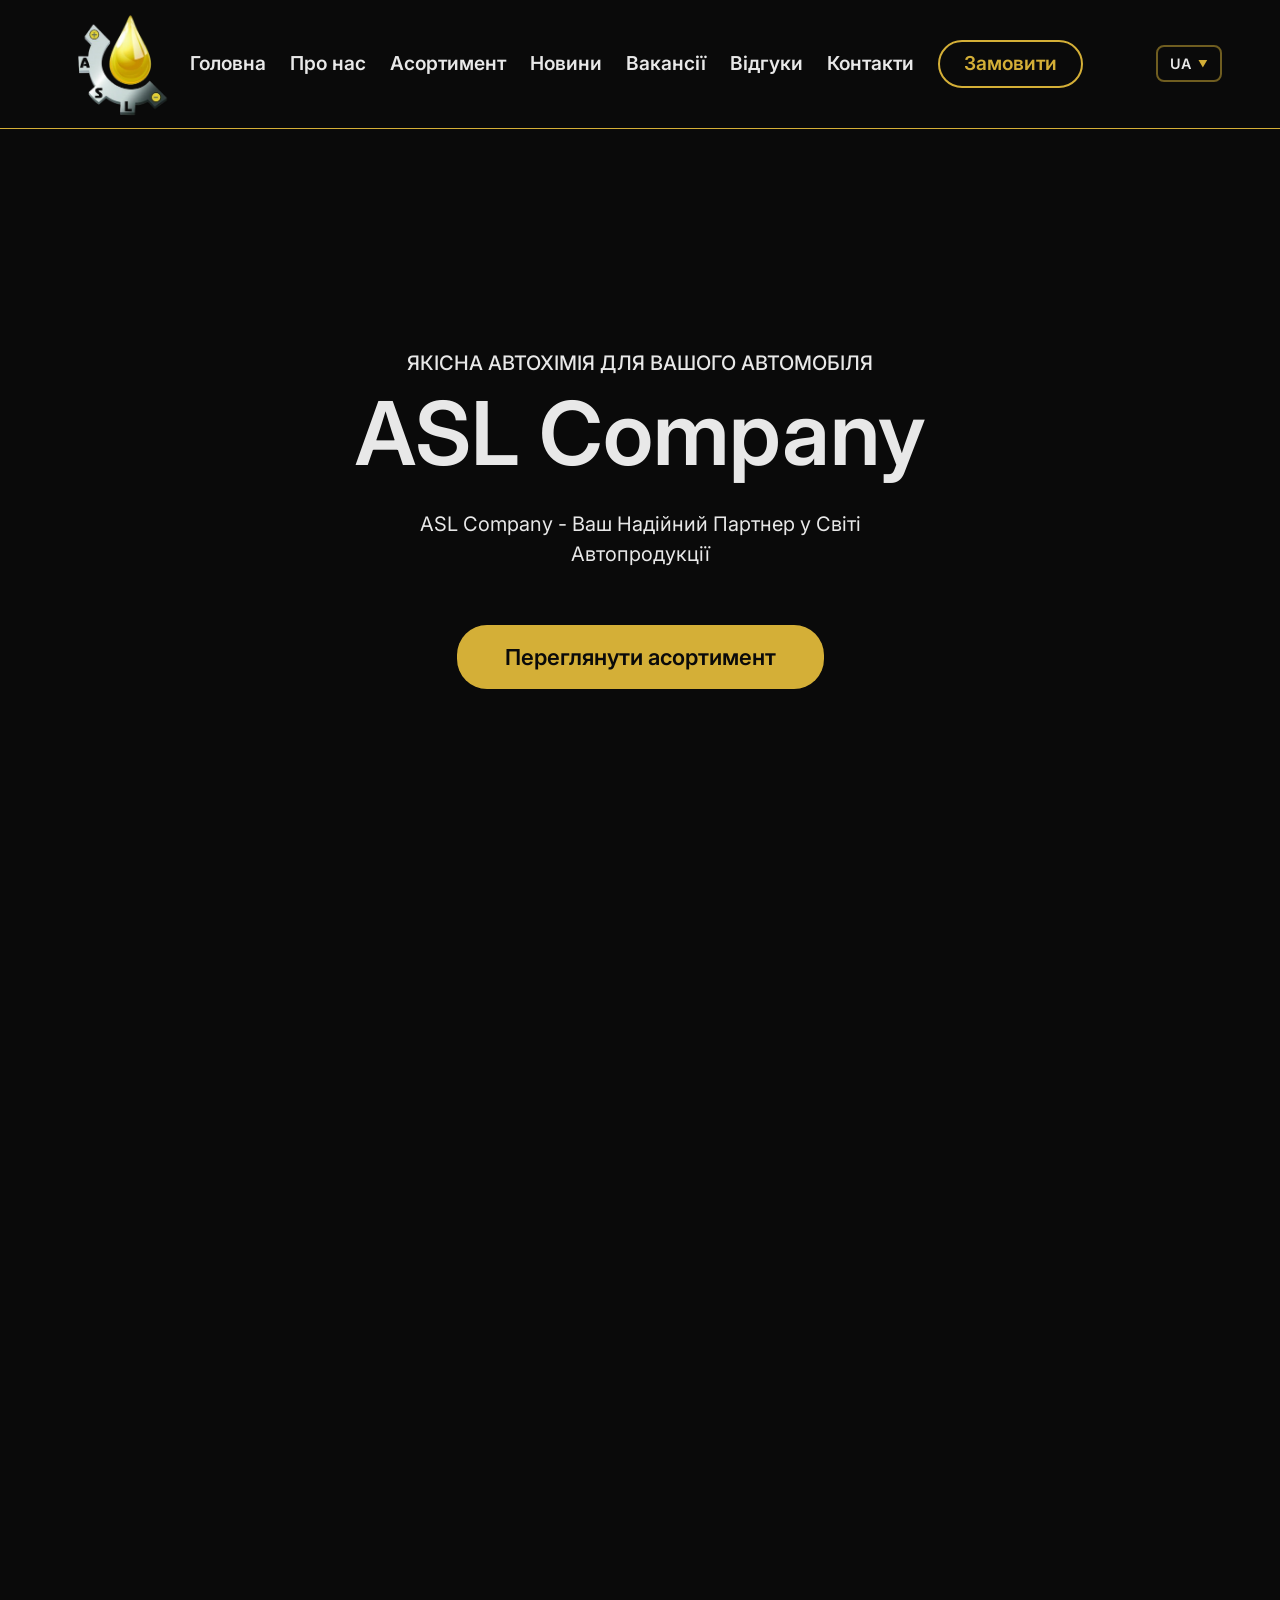
==== index.html @ f34f73dd "update" ====
<!DOCTYPE html>
<html lang="uk">

<head>
  <meta charset="UTF-8" />
  <meta name="viewport" content="width=device-width, initial-scale=1.0" />
  <link rel="icon" type="image/png" href="Materials/erasebg-transformed.png" />
  <title>ASL Company - Головна</title>
  <link rel="stylesheet" href="css/style.css?v=4" />
  <link rel="stylesheet" href="css/responsive-new.css?v=3" />
  <script src="js/translations.js"></script>
</head>

<body>
  <div class="wrapper">
    <header class="header">
      <div class="header__container">
        <a href="index.html" class="header__logo logo"><img src="Materials/erasebg-transformed.png" alt="ASL Company logo" /></a>
        <div class="header__navigation">
          <div class="header__menu menu">
            <nav class="menu__body">
              <ul class="menu__list">
                <li class="menu__item"><a href="index.html" class="menu__link" data-i18n="nav.home">Головна</a></li>
                <li class="menu__item"><a href="about.html" class="menu__link" data-i18n="nav.about">Про нас</a></li>
                <li class="menu__item"><a href="assortiment.html" class="menu__link" data-i18n="nav.assortment">Асортимент</a></li>
                <li class="menu__item"><a href="news.html" class="menu__link" data-i18n="nav.news">Новини</a></li>
                <li class="menu__item"><a href="vacancies.html" class="menu__link" data-i18n="nav.vacancies">Вакансії</a></li>
                <li class="menu__item"><a href="reviews.html" class="menu__link" data-i18n="nav.reviews">Відгуки</a></li>
                <li class="menu__item"><a href="contact.html" class="menu__link" data-i18n="nav.contacts">Контакти</a></li>
              </ul>
              
              <a href="contact.html" class="actions-header__button" data-i18n="header.order">Замовити</a>
            </nav>
          </div>
          <div class="header__actions actions-header">
            <!-- Language Switcher -->
            <div class="lang-switcher">
              <button type="button" class="lang-switcher__btn" aria-label="Вибрати мову">
                <span class="lang-switcher__code">UA</span>
                <span class="lang-switcher__arrow">▼</span>
              </button>
              <ul class="lang-switcher__dropdown">
                <li class="lang-switcher__item lang-switcher__item--active" data-lang="ua">
                  <span class="lang-switcher__flag">ᴜᴀ</span>
                  <span class="lang-switcher__label">Українська</span>
                </li>
                <li class="lang-switcher__item" data-lang="ru">
                  <span class="lang-switcher__flag">ʀᴜ</span>
                  <span class="lang-switcher__label">Русский</span>
                </li>
                <li class="lang-switcher__item" data-lang="en">
                  <span class="lang-switcher__flag">ᴇɴ</span>
                  <span class="lang-switcher__label">English</span>
                </li>
              </ul>
            </div>
            <button type="button" class="menu__icon icon-menu"><span></span></button>
          </div>
        </div>
      </div>
    </header>
    <main class="page">
      <section class="page__main main">
        <video class="main__video" autoplay loop muted playsinline>
          <source src="Materials/8248-207598565.mp4" type="video/mp4">
        </video>
        <div class="main__overlay"></div>
        <div class="main__container">
          <h3 class="main__caption hero-reveal hero-reveal--1" data-i18n="home.hero.caption">Якісна автохімія для Вашого автомобіля</h3>
          <h1 class="main__title hero-reveal hero-reveal--2" data-i18n="home.hero.title">ASL Company</h1>
          <div class="main__text hero-reveal hero-reveal--3" data-i18n="home.hero.text">
            ASL Company - Ваш Надійний Партнер у Світі Автопродукції
          </div>
          <a href="assortiment.html" class="main__button hero-reveal hero-reveal--4" data-i18n="home.hero.button">Переглянути асортимент</a>
        </div>
      </section>
      <section class="page__about about">
        <div class="about__container">
          <div class="about__image"><img src="Materials/photo_aboute.jpg" alt="img" /></div>
          <div class="about__content">
            <h2 class="about__title title" data-i18n="home.about.title">Про нас</h2>
            <div class="about__text">
              <p data-i18n="home.about.text1">
                ASL Company – це ваш перевірений та надійний постачальник високоякісної автомобільної хімії, моторних та індустріальних олив, стартерних акумуляторів, аксесуарів на ринку України. З багаторічним досвідом у галузі, ми стали синонімом якості та надійності, пропонуючи продукцію, яка відповідає найвищим світовим стандартам.
              </p>
              <p data-i18n="home.about.text2">
                Наші переваги: надійність, якість та індивідуальний підхід до кожного клієнта. Ми працюємо як з роздрібними покупцями, магазинами, оптовими базами так і з підприємствами, автопарками та з агросектором.
              </p>
            </div>
            <a href="about.html" class="about__button button" data-i18n="home.about.button">Детальніше</a>
          </div>
        </div>
      </section>
      <section class="page__services services">
        <div class="services__container">
          <h2 class="services__title title" data-i18n="home.services.title">Наші категорії</h2>
          <div class="services__row">
            <div class="services__column">
              <div class="services__item item-services">
                <a class="item-services__top" href="assortiment.html#batteries">
                  <div class="item-services__image">
                    <img src="Materials/15.png" alt="Акумулятори" />
                  </div>
                  <h3 class="item-services__title" data-i18n="home.services.batteries">АКБ</h3>
                </a>
                <div class="item-services__text" data-i18n="home.services.batteries.text">
                  Якісні автомобільні акумулятори різних ємностей від провідних виробників.
                </div>
                <a href="assortiment.html#batteries" class="item-services__button button" data-i18n="home.services.view">Переглянути</a>
              </div>
            </div>
            <div class="services__column">
              <div class="services__item item-services">
                <a class="item-services__top" href="assortiment.html#oils">
                  <div class="item-services__image">
                    <img src="Materials/16.png" alt="Оливи" />
                  </div>
                  <h3 class="item-services__title" data-i18n="home.services.oils">Оливи</h3>
                </a>
                <div class="item-services__text" data-i18n="home.services.oils.text">
                  Моторні, трансмісійні та гідравлічні оливи від провідних виробників.
                </div>
                <a href="assortiment.html#oils" class="item-services__button button" data-i18n="home.services.view">Переглянути</a>
              </div>
            </div>
            <div class="services__column">
              <div class="services__item item-services">
                <a class="item-services__top" href="assortiment.html#greases">
                  <div class="item-services__image">
                    <img src="Materials/22.png" alt="Мастила" />
                  </div>
                  <h3 class="item-services__title" data-i18n="home.services.greases">Мастила</h3>
                </a>
                <div class="item-services__text" data-i18n="home.services.greases.text">
                  Пластичні мастила для підшипників, вузлів тертя та спецзастосувань.
                </div>
                <a href="assortiment.html#greases" class="item-services__button button" data-i18n="home.services.view">Переглянути</a>
              </div>
            </div>
            <div class="services__column">
              <div class="services__item item-services">
                <a class="item-services__top" href="assortiment.html#coolants">
                  <div class="item-services__image">
                    <img src="Materials/17.png" alt="Охолоджуючі рідини" />
                  </div>
                  <h3 class="item-services__title" data-i18n="home.services.coolants">Охолоджувальна рідина</h3>
                </a>
                <div class="item-services__text" data-i18n="home.services.coolants.text">
                  Антифриз та охолоджуючі рідини для ефективної роботи системи охолодження.
                </div>
                <a href="assortiment.html#coolants" class="item-services__button button" data-i18n="home.services.view">Переглянути</a>
              </div>
            </div>
            <div class="services__column">
              <div class="services__item item-services">
                <a class="item-services__top" href="assortiment.html#brakes">
                  <div class="item-services__image">
                    <img src="Materials/21.png" alt="Гальмівні рідини" />
                  </div>
                  <h3 class="item-services__title" data-i18n="home.services.brakes">Гальмівна рідина</h3>
                </a>
                <div class="item-services__text" data-i18n="home.services.brakes.text">
                  Гальмівні рідини різних класів DOT для безпечної роботи гальмової системи.
                </div>
                <a href="assortiment.html#brakes" class="item-services__button button" data-i18n="home.services.view">Переглянути</a>
              </div>
            </div>
            <div class="services__column">
              <div class="services__item item-services">
                <a class="item-services__top" href="assortiment.html#filters">
                  <div class="item-services__image">
                    <img src="Materials/19.png" alt="Фільтри" />
                  </div>
                  <h3 class="item-services__title" data-i18n="home.services.filters">Фільтра</h3>
                </a>
                <div class="item-services__text" data-i18n="home.services.filters.text">
                  Повітряні, масляні та паливні фільтри для якісної очистки.
                </div>
                <a href="assortiment.html#filters" class="item-services__button button" data-i18n="home.services.view">Переглянути</a>
              </div>
            </div>
            <div class="services__column">
              <div class="services__item item-services">
                <a class="item-services__top" href="assortiment.html#chem">
                  <div class="item-services__image">
                    <img src="Materials/14.png" alt="Автохімія" />
                  </div>
                  <h3 class="item-services__title" data-i18n="home.services.chem">Авто хімія</h3>
                </a>
                <div class="item-services__text" data-i18n="home.services.chem.text">
                  Рідини та засоби для догляду за автомобілем: шампуні, поліролі, антифриз.
                </div>
                <a href="assortiment.html#chem" class="item-services__button button" data-i18n="home.services.view">Переглянути</a>
              </div>
            </div>
            <div class="services__column">
              <div class="services__item item-services">
                <a class="item-services__top" href="assortiment.html#washer">
                  <div class="item-services__image">
                    <img src="Materials/23.png" alt="Омивач скла" />
                  </div>
                  <h3 class="item-services__title" data-i18n="home.services.washer">Омивачі скла</h3>
                </a>
                <div class="item-services__text" data-i18n="home.services.washer.text">
                  Концентрати та готові рідини для омивача скла в будь-яку погоду.
                </div>
                <a href="assortiment.html#washer" class="item-services__button button" data-i18n="home.services.view">Переглянути</a>
              </div>
            </div>
          </div>
        </div>
      </section>
      <section class="page__news news">
        <div class="news__container">
          <h2 class="news__title title">Останні новини</h2>
          <div class="news__row">
            <div class="news__column">
              <div class="news__item item-news">
                <div class="item-news__image">
                  <img src="Materials/oil.jpg" alt="Розширення асортименту" />
                </div>
                <h3 class="item-news__title">Розширення асортименту моторних олив</h3>
                <div class="item-news__text">
                  Раді повідомити про значне розширення нашого асортименту моторних олив! Тепер у нас представлені нові лінійки від провідних світових виробників.
                </div>
                <div class="item-news__date">15 грудня 2025</div>
              </div>
            </div>
            <div class="news__column">
              <div class="news__item item-news">
                <div class="item-news__image">
                  <img src="Materials/AKM.jpg" alt="Акумулятори" />
                </div>
                <h3 class="item-news__title">Нові акумулятори Quantum та Force Racing</h3>
                <div class="item-news__text">
                  Поповнили склад якісними акумуляторами від перевірених виробників. Гарантія до 3 років на всю продукцію.
                </div>
                <div class="item-news__date">10 грудня 2025</div>
              </div>
            </div>
            <div class="news__column">
              <div class="news__item item-news">
                <div class="item-news__image">
                  <img src="Materials/Avtohim.jpg" alt="Автохімія" />
                </div>
                <h3 class="item-news__title">Знижки на автохімію до кінця року</h3>
                <div class="item-news__text">
                  Спеціальна пропозиція для наших клієнтів — знижки до 15% на всю автохімію від K2, Atas та PiTon.
                </div>
                <div class="item-news__date">5 грудня 2025</div>
              </div>
            </div>
          </div>
          <div class="news__button-container">
            <a href="news.html" class="news__button button">Всі новини</a>
          </div>
        </div>
      </section>
      <section class="page__testimonial testimonial">
        <div class="testimonial__container">
          <h3 class="testiomonial__caption">Відгуки</h3>
          <div class="testimonial__quote reveal-up">
            Відмінна якість продукції та швидка доставка. ASL company - це надійний партнер для нашого бізнесу!
          </div>
          <div class="testimonial__item item-testimonial">
            <div class="item-testimonial__image">
              <img src="img/home/user.png" alt="user" />
            </div>
            <h4 class="item-testimonial__title">Іван Петренко</h4>
            <div class="item-testimonial__caption">Директор автомагазину</div>
          </div>
          <div class="testimonial__button-container">
            <a href="reviews.html" class="testimonial__button button">Всі відгуки</a>
          </div>
        </div>
      </section>
      <section class="page__outro outro outro_home">
        <div class="outro__background">
          <img src="Materials/2021CARS_AUDIEtron.webp" alt="Автомобіль" />
        </div>
        <div class="outro__container">
          <h2 class="outro__title title">Зв'яжіться з нами</h2>
          <div class="outro__text">
            Маєте питання або потрібна консультація? Наша команда завжди готова допомогти вам з вибором продукції та відповісти на всі запитання.
          </div>
          <a href="contact.html" class="outro__button button">Контакти</a>
        </div>
      </section>
    </main>
    <footer class="footer">
      <div class="footer__container">
        <a href="#" class="footer__policy">Політика конфіденційності – Умови використання</a>
        <a href="index.html" class="footer__logo logo"><img src="Materials/erasebg-transformed.png" alt="ASL Company logo" /></a>
        <div class="footer__copyright">Copyright © 2025 ASL company – Всі права захищені</div>
      </div>
    </footer>
  </div>
  <script src="js/translations.js"></script>
  <script src="js/i18n-init.js"></script>
  <script src="js/script.js"></script>
</body>

</html>
---- css/style.css ----
@import url("reset.css");

@import url("https://fonts.googleapis.com/css?family=Inter:regular,500,600,700&display=swap");

/* ************CUSTOM SCROLLBAR************ */

/* Webkit browsers (Chrome, Safari, Edge) */
::-webkit-scrollbar {
  width: 10px;
}

::-webkit-scrollbar-track {
  background: #0a0a0a;
  border-left: 1px solid rgba(212, 175, 55, 0.2);
}

::-webkit-scrollbar-thumb {
  background: linear-gradient(180deg, #D4AF37 0%, #b8962e 100%);
  border-radius: 5px;
  border: 2px solid #0a0a0a;
}

::-webkit-scrollbar-thumb:hover {
  background: linear-gradient(180deg, #FFD700 0%, #D4AF37 100%);
}

/* Firefox */
html {
  scrollbar-width: thin;
  scrollbar-color: #D4AF37 #0a0a0a;
}

/* ************COMMON************ */

.logo {
  font-weight: 700;
  font-size: 2.25rem;
}

/* Display image-based logo nicely */
.logo img {
  height: 120px;
  width: auto;
  display: block;
  transition: transform 0.3s ease;
}

/* 3D spin around X-like axis (visual left-right top spin) */
.logo { perspective: 800px; }
.logo:hover img {
  transform-style: preserve-3d;
  backface-visibility: hidden;
  transform-origin: center center;
  animation: logo-spin-y 0.375s linear 2 forwards;
}

@keyframes logo-spin-y {
  from { transform: rotateY(0deg); }
  to { transform: rotateY(360deg); }
}

@media (prefers-reduced-motion: reduce) {
  .logo:hover img { animation: none; }
}

body {
  font-family: "Inter", sans-serif;
  font-size: 1.1rem;
  color: #e8e8e8;
  background-color: #0a0a0a;
}

html {
  background-color: #0a0a0a;
}

/* remove horizontal scrollbar on mobile carousels */
html, body { overflow-x: hidden; }

[class*="__container"] {
  max-width: 72.624rem;
  margin: 0 auto;
  padding: 0 0.938rem;
}

.button {
  font-weight: 600;
  display: inline-block;
  padding: 0.75rem 1.5rem;
  border-radius: 30px;
  transition: all 0.3s;
  color: #0a0a0a;
  background-color: #D4AF37;
}

.button:hover {
  background-color: #FFD700;
}

.title {
  font-size: 3.5rem;
  font-weight: 600;
}

.wrapper {
  min-height: 100%;
  display: -webkit-box;
  display: -ms-flexbox;
  display: flex;
  -webkit-box-orient: vertical;
  -webkit-box-direction: normal;
  -ms-flex-direction: column;
  flex-direction: column;
  overflow: hidden;
}

/* ************HEADER************ */

.header {
  position: static;
  top: 0;
  left: 0;
  width: 100%;
  background: #0a0a0a;
  border-bottom: 1px solid #D4AF37;
  z-index: 1000;
}

.header__container {
  display: flex;
  align-items: center;
  justify-content: space-between;
  min-height: 8rem;
  flex-wrap: wrap;
  max-width: 74.624rem;
}

/* center all navigation elements */
.header__navigation {
  display: flex;
  align-items: center;
  gap: 1.5rem;
  flex-wrap: wrap;
  justify-content: center;
  flex: 1;
}

.header__logo {
  position: relative;
  z-index: 2;
}

.menu__body {
  display: flex;
  align-items: center;
  gap: 1.5rem;
}

.menu__link {
  font-weight: 600;
  position: relative;
  font-size: 1.2rem;
  color: #e8e8e8;
  text-decoration: none;
  padding: 0.5rem 0;
  transition: color 0.3s ease;
}

.menu__link::before {
  content: '';
  position: absolute;
  bottom: 0;
  left: 50%;
  width: 0;
  height: 2px;
  background: #D4AF37;
  transition: all 0.3s ease;
  transform: translateX(-50%);
}

.menu__link:hover::before {
  width: 100%;
}

.menu__link:hover {
  color: #D4AF37;
}

.actions-header {
  display: flex;
  align-items: center;
  gap: 0.624rem;
}

/* push hamburger to the right edge */
.actions-header {
  margin-left: auto;
}

.icon-menu {
  display: none;
}

/* Mobile navigation - FULLY DISABLED (using responsive.css) */
@media (max-width: 950px) {
  /* Гамбургер показывается, но стили в responsive.css */
  .icon-menu {
    display: block;
  }
  
  /* ВСЕ ОСТАЛЬНЫЕ СТИЛИ ОТКЛЮЧЕНЫ - используем responsive.css */
}

.actions-header__button {
  font-weight: 600;
  display: inline-block;
  padding: 0.75rem 1.5rem;
  border: 2px solid #D4AF37;
  border-radius: 30px;
  transition: all 0.3s;
  position: relative;
  z-index: 2;
  color: #D4AF37;
  font-size: 1.2rem;
}

.actions-header__button:hover {
  background-color: #D4AF37;
  color: #0a0a0a;
}

/* ************LANGUAGE SWITCHER************ */

.lang-switcher {
  position: relative;
  z-index: 100;
}

.lang-switcher__btn {
  display: flex;
  align-items: center;
  justify-content: center;
  gap: 6px;
  background: transparent;
  border: 2px solid rgba(212, 175, 55, 0.5);
  border-radius: 8px;
  padding: 8px 12px;
  cursor: pointer;
  transition: all 0.3s ease;
  color: #e8e8e8;
}

.lang-switcher__btn:hover {
  border-color: #D4AF37;
  background: rgba(212, 175, 55, 0.1);
}

.lang-switcher__flag {
  font-size: 1.25rem;
  line-height: 1;
}

.lang-switcher__code {
  font-weight: 600;
  font-size: 0.9rem;
  letter-spacing: 0.05em;
  text-align: center;
}

.lang-switcher__arrow {
  font-size: 0.6rem;
  transition: transform 0.3s ease;
  color: #D4AF37;
}

.lang-switcher.open .lang-switcher__arrow {
  transform: rotate(180deg);
}

.lang-switcher__dropdown {
  position: absolute;
  top: calc(100% + 8px);
  right: 0;
  background: #1a1a1a;
  border: 2px solid #D4AF37;
  border-radius: 12px;
  padding: 8px 0;
  min-width: 160px;
  opacity: 0;
  visibility: hidden;
  transform: translateY(-10px);
  transition: all 0.3s ease;
  box-shadow: 0 10px 30px rgba(0, 0, 0, 0.4);
  list-style: none;
  z-index: 1001;
}

.lang-switcher.open .lang-switcher__dropdown {
  opacity: 1;
  visibility: visible;
  transform: translateY(0);
}

.lang-switcher__item {
  display: flex;
  align-items: center;
  gap: 10px;
  padding: 10px 16px;
  cursor: pointer;
  transition: background 0.2s ease;
}

.lang-switcher__item:hover {
  background: rgba(212, 175, 55, 0.15);
}

.lang-switcher__item--active {
  background: rgba(212, 175, 55, 0.1);
}

.lang-switcher__item--active::after {
  content: "✓";
  margin-left: auto;
  color: #D4AF37;
  font-weight: bold;
}

.lang-switcher__label {
  font-size: 0.95rem;
  color: #e8e8e8;
}

/* Mobile styles for language switcher */
@media (max-width: 950px) {
  .lang-switcher__dropdown {
    left: auto;
    right: 0;
    transform: translateY(-10px);
  }
  
  .lang-switcher.open .lang-switcher__dropdown {
    transform: translateY(0);
  }
}

@media (max-width: 47.999rem) {
  .lang-switcher__btn {
    padding: 12px 20px;
    gap: 10px;
  }
  
  .lang-switcher__flag {
    font-size: 1.5rem;
  }
  
  .lang-switcher__code {
    font-size: 1.1rem;
  }
  
  .lang-switcher__dropdown {
    min-width: 200px;
    right: 0;
    left: auto;
  }
  
  .lang-switcher__item {
    padding: 14px 20px;
  }
  
  .lang-switcher__label {
    font-size: 1.1rem;
  }
}

/* ****************PAGES**************** */
.page__main {
  padding-bottom: 160px;
}

/* *****************HOME**************** */

.main {
  background: url("../img/home/background_placeholder.png") center / cover no-repeat;
  min-height: 100vh;
  position: relative;
  overflow: hidden;
}

.main__video {
  position: absolute;
  top: 0;
  left: 0;
  width: 100%;
  height: 100%;
  object-fit: cover;
  z-index: 0;
}

.main__overlay {
  position: absolute;
  top: 0;
  left: 0;
  width: 100%;
  height: 100%;
  background: rgba(10, 10, 10, 0.5);
  z-index: 1;
}

.main__container {
  position: relative;
  z-index: 2;
  display: flex;
  flex-direction: column;
  justify-content: center;
  align-items: center;
  text-align: center;
  padding-top: 14rem;
}

.main__caption {
  text-transform: uppercase;
  margin-bottom: 1rem;
  font-weight: 500;
  font-size: 1.25rem;
}

.main__title {
  font-size: 5.5rem;
  font-weight: 600;
  margin-bottom: 2rem;
}

.main__text {
  margin-bottom: 3.5rem;
  max-width: 33.375rem;
  line-height: 150%;
  letter-spacing: 0.02em;
  font-size: 1.25rem;
}

.main__button {
  font-weight: 600;
  display: inline-block;
  padding: 1.25rem 3rem;
  border-radius: 30px;
  transition: all 0.3s;
  color: #0a0a0a;
  background-color: #D4AF37;
  letter-spacing: 0.02em;
  font-size: 1.375rem;
  line-height: 110%;
}

.main__button:hover {
  background-color: #FFD700;
}

/* ========= New HERO enter animations (blur + pop + tracking relax) ========= */
.hero-reveal {
  opacity: 0;
  transform: translateY(14px) scale(0.985);
  filter: blur(8px);
  letter-spacing: 0.06em;
  will-change: opacity, transform, filter, letter-spacing;
  animation: hero-pop-in 800ms ease-out forwards;
}

.hero-reveal--1 { animation-delay: 0.12s; }
.hero-reveal--2 { animation-delay: 0.28s; }
.hero-reveal--3 { animation-delay: 0.46s; }
.hero-reveal--4 { animation-delay: 0.66s; }

/* Variant without tracking animation to prevent line reflow */
.hero-reveal--no-tracking { letter-spacing: normal; animation-name: hero-pop-in-lite; }

@keyframes hero-pop-in-lite {
  0% { opacity: 0; transform: translateY(20px) scale(0.97); filter: blur(12px); }
  60% { opacity: 1; transform: translateY(0) scale(1); filter: blur(0); }
  100% { opacity: 1; transform: translateY(0) scale(1); filter: blur(0); }
}

@keyframes hero-pop-in {
  0% {
    opacity: 0;
    transform: translateY(20px) scale(0.97);
    filter: blur(12px);
    letter-spacing: 0.08em;
  }
  60% {
    opacity: 1;
    transform: translateY(0) scale(1);
    filter: blur(0);
    letter-spacing: normal;
  }
  100% {
    opacity: 1;
    transform: translateY(0) scale(1);
    filter: blur(0);
    letter-spacing: normal;
  }
}

@media (prefers-reduced-motion: reduce) {
  .hero-reveal { opacity: 1; transform: none; filter: none; animation: none; }
}

.outro_home {
  position: relative;
  overflow: hidden;
}

.outro__background {
  position: absolute;
  top: 0;
  left: 0;
  width: 100%;
  height: 100%;
  z-index: 1;
}

.outro__background img {
  width: 100%;
  height: 100%;
  object-fit: cover;
  transform: scale(1.1) rotate(-2deg);
  filter: brightness(0.4) contrast(0.8);
}

.outro_home .outro__container {
  position: relative;
  z-index: 2;
}

/* ************ABOUT**************** */

.main_about {
  background: url("../Materials/photo_2025-10-28_22-23-00.jpg") center top / cover no-repeat;
  position: relative;
}

.main_about::before {
  content: "";
  position: absolute;
  top: 0;
  left: 0;
  width: 100%;
  height: 100%;
  background: rgba(10, 10, 10, 0.6);
  z-index: 1;
}

.main_about .main__container {
  position: relative;
  z-index: 2;
}

.about__container {
  display: flex;
  align-items: center;
  justify-content: center;
  gap: 5rem;
  padding-top: 8.75rem;
  padding-bottom: 8.75rem;
}

.about__image {
  position: relative;
  max-width: 552px;
  height: auto;
}

.about__image img {
  border-radius: 16px;
  max-width: 100%;
  height: auto;
  display: block;
}

.about__title {
  margin-bottom: 1.5rem;
}

.about__text {
  max-width: 30rem;
  letter-spacing: 0.02em;
  line-height: 150%;
  margin-bottom: 3.5rem;
}

.about__text p:not(:last-child) {
  margin-bottom: 2.5rem;
}

.outro_about {
  background: url("../Materials/photo_2025-10-28_22-23-00.jpg") center bottom / cover no-repeat;
  position: relative;
}

.outro_about::before {
  content: "";
  position: absolute;
  top: 0;
  left: 0;
  width: 100%;
  height: 100%;
  background: rgba(10, 10, 10, 0.6);
  z-index: 1;
}

.outro_about .outro__container {
  position: relative;
  z-index: 2;
}

/* **************SERVICES**************** */

.main_services {
  background: url("../Materials/fonassortiment.jpg") center top / cover no-repeat;
  position: relative;
}

.main_services::before {
  content: "";
  position: absolute;
  top: 0;
  left: 0;
  width: 100%;
  height: 100%;
  background: rgba(10, 10, 10, 0.6);
  z-index: 1;
}

.main_services .main__container {
  position: relative;
  z-index: 2;
}

/* Brand page specific background */
.brand-page .main_services {
  background: url("../Materials/fonassortiment.jpg") center top / cover no-repeat;
}

/* Brand website link styling */
.brand-site-wrapper {
  margin-top: 1.5rem;
  font-size: 1rem;
}

.brand-site-link {
  color: #D4AF37;
  text-decoration: none;
  position: relative;
  display: inline-block;
  transition: color 0.3s ease;
}

.brand-site-link::before {
  content: '';
  position: absolute;
  bottom: 0;
  left: 50%;
  width: 0;
  height: 2px;
  background: #D4AF37;
  transition: all 0.3s ease;
  transform: translateX(-50%);
}

.brand-site-link:hover::before {
  width: 100%;
}

.brand-site-link:hover {
  color: #FFD700;
}

.services {
  background-color: #1a1a1a;
}

.services__container {
  padding-top: 8.75rem;
  padding-bottom: 8.75rem;
}

/* Assortment page: tighter vertical spacing between categories */
.assortment .services__container {
  padding-top: 4rem;
  padding-bottom: 4rem;
}
.assortment .services__title {
  margin-bottom: 2rem;
}
.assortment .brand-viewall {
  margin-top: 32px;
}


.assortment .services__row { display: none; }
.assortment .item-services__title,
.assortment .item-services__text,
.assortment .item-services__button { display: none; }

.brand-carousel {
  
  --brand-gap: 30px;
  position: relative;
  display: grid;
  grid-template-columns: 1fr;
  align-items: center;
}

.brand-carousel__btn {
  background: transparent;
  border: 2px solid #D4AF37;
  color: #D4AF37;
  width: 44px;
  height: 44px;
  border-radius: 12px;
  font-size: 22px;
  position: absolute;
  top: 50%;
  transform: translate(-50%, -50%);
}


.brand-carousel__btn_prev { left: calc(50% - (400px + var(--brand-gap) / 2)); }
.brand-carousel__btn_next { left: calc(50% + (400px + var(--brand-gap) / 2)); }

.brand-carousel__viewport {
  position: relative;
  left: 13.2%;
  transform: translateX(-50%);
  width: calc(2 * 320px + var(--brand-gap)); /* будет переопределено из JS фактической шириной */
  height: 320px;
  margin: 0 auto;
  overflow: visible;
}

.brand-slide { margin: 0; padding: 0; }
.brand-slide a { display: block; line-height: 0; }
.brand-slide img { width: 260px; height: 260px; object-fit: cover; border-radius: 16px; display: block; }
.brand-carousel__viewport img { background: #ffffff; }

/* Brand carousel slide transitions */
.brand-slide { position: absolute; left: 50%; top: 0; z-index: 1; transition: transform 0.35s ease, opacity 0.35s ease; will-change: transform, opacity; }
.brand-slide--active { z-index: 2; }
.brand-slide--on-top { z-index: 3; }
.brand-slide--behind { z-index: 0; }
.brand-slide--exit-left { transform: translateX(-60px); opacity: 0; }
.brand-slide--exit-right { transform: translateX(60px); opacity: 0; }
.brand-slide--shift-left { transform: translateX(-20px); }
.brand-slide--shift-right { transform: translateX(20px); }
.brand-slide--enter-right { transform: translateX(60px); opacity: 0; }
.brand-slide--enter-right-show { transform: translateX(0); opacity: 1; }
.brand-slide--enter-left { transform: translateX(-60px); opacity: 0; }
.brand-slide--enter-left-show { transform: translateX(0); opacity: 1; }

.brand-list {
  display: none;
  grid-template-columns: repeat(auto-fit, minmax(140px, 1fr));
  gap: 1rem;
  margin-top: 1.5rem;
}
.brand-list.show { display: grid; }

/* Brand list items animation */
.brand-list a {
  opacity: 0;
  transform: translateY(24px) scale(0.96);
  transition: opacity 0.6s ease, transform 0.6s ease, box-shadow 0.3s ease;
  will-change: opacity, transform;
}

.brand-list.show a {
  animation: brand-item-fade-in 0.6s ease forwards;
}

.brand-list.show a:nth-child(1) { animation-delay: 0.05s; }
.brand-list.show a:nth-child(2) { animation-delay: 0.1s; }
.brand-list.show a:nth-child(3) { animation-delay: 0.15s; }
.brand-list.show a:nth-child(4) { animation-delay: 0.2s; }
.brand-list.show a:nth-child(5) { animation-delay: 0.25s; }
.brand-list.show a:nth-child(6) { animation-delay: 0.3s; }
.brand-list.show a:nth-child(7) { animation-delay: 0.35s; }
.brand-list.show a:nth-child(8) { animation-delay: 0.4s; }
.brand-list.show a:nth-child(9) { animation-delay: 0.45s; }
.brand-list.show a:nth-child(10) { animation-delay: 0.5s; }
.brand-list.show a:nth-child(11) { animation-delay: 0.55s; }
.brand-list.show a:nth-child(12) { animation-delay: 0.6s; }
.brand-list.show a:nth-child(n+13) { animation-delay: 0.65s; }

@keyframes brand-item-fade-in {
  to {
    opacity: 1;
    transform: translateY(0) scale(1);
  }
}

/* Brands grid animation (for the "View all brands" page) */
.brands-grid a {
  opacity: 0;
  transform: translateY(24px) scale(0.96);
  animation: brand-item-fade-in 0.6s ease forwards;
  transition: transform 0.3s ease, box-shadow 0.3s ease;
}

.brands-grid a:hover {
  transform: translateY(-5px) scale(1.02);
  box-shadow: 0 10px 30px rgba(212, 175, 55, 0.2);
}

.brand-list a:hover {
  transform: translateY(-3px) scale(1.02);
  box-shadow: 0 8px 20px rgba(212, 175, 55, 0.15);
}

.brands-grid a:nth-child(1) { animation-delay: 0.05s; }
.brands-grid a:nth-child(2) { animation-delay: 0.1s; }
.brands-grid a:nth-child(3) { animation-delay: 0.15s; }
.brands-grid a:nth-child(4) { animation-delay: 0.2s; }
.brands-grid a:nth-child(5) { animation-delay: 0.25s; }
.brands-grid a:nth-child(6) { animation-delay: 0.3s; }
.brands-grid a:nth-child(7) { animation-delay: 0.35s; }
.brands-grid a:nth-child(8) { animation-delay: 0.4s; }
.brands-grid a:nth-child(9) { animation-delay: 0.45s; }
.brands-grid a:nth-child(10) { animation-delay: 0.5s; }
.brands-grid a:nth-child(11) { animation-delay: 0.55s; }
.brands-grid a:nth-child(12) { animation-delay: 0.6s; }
.brands-grid a:nth-child(13) { animation-delay: 0.65s; }
.brands-grid a:nth-child(14) { animation-delay: 0.7s; }
.brands-grid a:nth-child(15) { animation-delay: 0.75s; }
.brands-grid a:nth-child(16) { animation-delay: 0.8s; }
.brands-grid a:nth-child(n+17) { animation-delay: 0.85s; }

.brand-viewall {
  margin-top: 60px;
  text-align: center;
}
.brand-viewall .button { background: transparent; border: 2px solid #D4AF37; color: #D4AF37; }
.brand-viewall .button:hover { background: #D4AF37; color: #0a0a0a; }

.services__title {
  text-align: center;
  margin-bottom: 5rem;
}

.services__row {
  display: grid;
  grid-template-columns: repeat(10, 1fr);
  gap: 1.5rem;
  justify-items: center;
}

.services__row .services__column {
  width: 100%;
  max-width: 360px;
}

.services__row .services__column:nth-child(1) { grid-column: 2 / span 2; }
.services__row .services__column:nth-child(2) { grid-column: 4 / span 2; }
.services__row .services__column:nth-child(3) { grid-column: 6 / span 2; }
.services__row .services__column:nth-child(4) { grid-column: 8 / span 2; }

.services__row .services__column:nth-child(5) {
  grid-column: 2 / span 2;
}

.services__row .services__column:nth-child(6) {
  grid-column: 4 / span 2;
}

.services__row .services__column:nth-child(7) {
  grid-column: 6 / span 2;
}

.services__row .services__column:nth-child(8) {
  grid-column: 8 / span 2;
}

.item-services {
  display: flex;
  flex-direction: column;
  align-items: center;
  min-height: 100%;
}

.item-services__title,
.item-services__text,
.item-services__button {
  text-align: center;
}

.item-services__image {
  margin-bottom: 2rem;
  width: 100%;
  max-width: 100%;
  aspect-ratio: 1 / 1;
  overflow: hidden;
  border-radius: 16px;
  position: relative; 
  isolation: isolate; 
}

.item-services__image img {
  width: 100%;
  height: 100%;
  object-fit: cover;
  border-radius: 16px;
  transition: transform 0.5s ease;
}

.item-services__title {
  font-size: 1.5rem;
  font-weight: 600;
  margin-bottom: 0.75rem;
  width: 100%;
}

.item-services__text {
  max-width: 100%;
  width: 100%;
  line-height: 150%;
  margin-bottom: 2rem;
  flex-grow: 1;
  letter-spacing: 0.02em;
}

.item-services__button {
  background-color: inherit;
  border: 2px solid #D4AF37;
  color: #D4AF37;
}

.item-services__button:hover {
  background-color: #D4AF37;
  color: #0a0a0a;
}

/* Hover effects: scale, colored glow, holographic shimmer */
.item-services:hover .item-services__image img,
.item-services__top:hover .item-services__image img {
  transform: scale(1.06);
}

.item-services:hover .item-services__image,
.item-services__top:hover .item-services__image {
  box-shadow: 0 10px 28px rgba(212, 175, 55, 0.35), 0 0 0 2px rgba(212, 175, 55, 0.45);
}

/* Removed rainbow border glow */

/* Moving sheen across the image */
.item-services__image::after {
  content: "";
  position: absolute;
  inset: 0;
  border-radius: inherit;
  /* subtle golden sheen */
  background: linear-gradient(
    115deg,
    rgba(255, 215, 0, 0) 30%,
    rgba(255, 215, 0, 0.18) 47%,
    rgba(255, 215, 0, 0) 62%
  );
  transform: translateX(-120%);
  opacity: 0;
  z-index: 1;
}

.item-services:hover .item-services__image::after,
.item-services__top:hover .item-services__image::after {
  opacity: 1;
  animation: shimmer 1s ease-out forwards;
}

@keyframes shimmer {
  to {
    transform: translateX(120%);
  }
}

/* rainbow rotation removed */

@media (prefers-reduced-motion: reduce) {
  .item-services__image img { transition: none; }
  .item-services__image::before,
  .item-services__image::after { animation: none; }
}

.item-services__top {
  display: flex;
  flex-direction: column;
  align-items: center;
  width: 100%;
  text-decoration: none;
}

.outro_services {
  background: url("../Materials/fonassortiment.jpg") center bottom / cover no-repeat;
  position: relative;
}

.outro_services::before {
  content: "";
  position: absolute;
  top: 0;
  left: 0;
  width: 100%;
  height: 100%;
  background: rgba(10, 10, 10, 0.6);
  z-index: 1;
}

.outro_services .outro__container {
  position: relative;
  z-index: 2;
}

/* ************ CAROUSEL (mobile) ************ */
.carousel-nav {
  display: none;
  width: 100%;
  justify-content: center;
}

@media (max-width: 992px) {
  .services__row,
  .news__row {
    display: flex;
    overflow-x: auto;
    scroll-snap-type: x mandatory;
    gap: 1.25rem;
    padding-bottom: 0.5rem;
    -ms-overflow-style: none; /* IE/Edge */
    scrollbar-width: none;    /* Firefox */
  }
  .services__row::-webkit-scrollbar,
  .news__row::-webkit-scrollbar { display: none; }

  .services__row .services__column,
  .news__row .news__column {
    flex: 0 0 50%; /* строго по 2 карточки */
    min-width: 50%;
    scroll-snap-align: start;
    scroll-snap-stop: always;
  }

.carousel-nav { display: flex; gap: 0.75rem; margin: 1rem 0; }

  .carousel-nav__btn {
    background: transparent;
    border: 2px solid #D4AF37;
    color: #D4AF37;
    width: 52px;
    height: 42px;
    border-radius: 10px;
    font-size: 22px;
    line-height: 1;
  }

  .carousel-nav__btn:hover {
    background: #D4AF37;
    border-color: #D4AF37;
    color: #0a0a0a;
  }
}

/* very small screens: 1 карточка */
@media (max-width: 480px) {
  .services__row .services__column,
  .news__row .news__column {
    flex: 0 0 100%;
    min-width: 100%;
  }
}

/* medium screens: 3 cards per view */
@media (min-width: 769px) and (max-width: 1200px) {
  .services__row { display: grid; } /* keep services grid on medium */
  .news__row {
    display: flex;
    overflow-x: auto;
    scroll-snap-type: x mandatory;
    gap: 1.25rem;
  }
  .news__row .news__column { flex: 0 0 calc(33.333% - 0.84rem); }
  .news__row + .carousel-nav { display: flex; }
}

/* desktop: keep services grid as is; enable news carousel with 3 items */
.news__row {
  display: flex;
  overflow-x: auto;
  scroll-snap-type: x mandatory;
  gap: 1.5rem;
  -ms-overflow-style: none;
  scrollbar-width: none;
}
.news__row::-webkit-scrollbar { display: none; }
.news__row .news__column { flex: 0 0 calc(33.333% - 1rem); }
.news__row + .carousel-nav { display: flex; margin: 1.25rem 0; }


/* ************NEWS**************** */

.news {
  background-color: #0a0a0a;
}

.news__container {
  padding-top: 8.75rem;
  padding-bottom: 8.75rem;
}

.news__title {
  text-align: center;
  margin-bottom: 5rem;
}

.news__row {
  display: grid;
  grid-template-columns: repeat(3, 1fr);
  gap: 2rem;
  margin-bottom: 1.5rem;
}

.news__column {
  width: 100%;
}

.news__item {
  display: flex;
  flex-direction: column;
  height: 100%;
  background-color: #1a1a1a;
  border-radius: 16px;
  overflow: hidden;
  transition: transform 0.3s ease;
}

.news__item:hover {
  transform: translateY(-5px);
}

.item-news__image {
  width: 100%;
  height: 200px;
  overflow: hidden;
}

.item-news__image img {
  width: 100%;
  height: 100%;
  object-fit: cover;
}

.item-news__title {
  font-size: 1.25rem;
  font-weight: 600;
  margin-bottom: 1rem;
  padding: 1.5rem 1.5rem 0 1.5rem;
  line-height: 130%;
}

.item-news__text {
  padding: 0 1.5rem;
  line-height: 150%;
  margin-bottom: 1rem;
  flex-grow: 1;
  letter-spacing: 0.02em;
}

.item-news__date {
  padding: 0 1.5rem 1.5rem 1.5rem;
  font-size: 0.875rem;
  color: #D4AF37;
  font-weight: 500;
}

.news__button-container {
  text-align: center;
}

.news__button {
  padding: 1rem 2.5rem;
  font-size: 1.125rem;
}

/* ************TESTIMONIAL**************** */

.testimonial {
  background-color: #1a1a1a;
}

.testimonial__container {
  display: flex;
  justify-content: center;
  align-items: center;
  text-align: center;
  flex-direction: column;
  padding-top: 8.75rem;
  padding-bottom: 8.75rem;
}

.testimonial__button-container {
  margin-top: 2rem;
}

.testimonial__button {
  padding: 1rem 2.5rem;
  font-size: 1.125rem;
}

.testiomonial__caption {
  margin-bottom: 4rem;
  font-weight: 600;
  text-transform: uppercase;
  font-size: 1.5rem;
}

.testimonial__title {
  margin-bottom: 4rem;
  font-size: 2rem;
  max-width: 40.75rem;
  line-height: 136%;
  font-weight: 500;
}

/* Fix awkward line breaks under "Відгуки" */
.testimonial__title {
  white-space: normal;
  word-break: keep-all;
  overflow-wrap: normal;
  hyphens: none;
  margin-left: auto;
  margin-right: auto;
}

/* New wrapper for testimonial quote centered via block container */
.testimonial__quote {
  max-width: 40.75rem;
  margin: 0 auto 4rem auto;
  text-align: center;
  font-size: 2rem;
  line-height: 136%;
  font-weight: 500;
  white-space: normal;
  word-break: keep-all;
  overflow-wrap: normal;
  hyphens: none;
}

.item-testimonial__image {
  max-width: 64px;
  margin: 0 auto;
  margin-bottom: 1.063rem;
  height: 64px;
}

.item-testimonial__image img {
  width: 100%;
  height: 100%;
  object-fit: cover;
  border-radius: 50%;
}

.item-testimonial__title {
  margin-bottom: 0.25rem;
  font-weight: 600;
}

.item-testimonial__caption {
  font-size: 0.938rem;
}

/* ****************OUTRO**************** */

.outro__container {
  padding-top: 8.75rem;
  padding-bottom: 8.75rem;
  display: flex;
  flex-direction: column;
  justify-content: center;
  align-items: center;
  text-align: center;
}

.outro__title {
  margin-bottom: 1.25rem;
}

.outro__text {
  max-width: 33.625rem;
  line-height: 150%;
  margin-bottom: 2.5rem;
  letter-spacing: 0.02em;
}

.outro__button {
  padding: 1.25rem 3rem;
}

/* ****************BACK BUTTON**************** */

.back-button {
  padding: 1rem 0 4rem 0;
  background-color: #1a1a1a;
}

.back-button__container {
  display: flex;
  justify-content: center;
  align-items: center;
  text-align: center;
}

.back-button__link {
  padding: 1.25rem 3rem;
  background: transparent;
  border: 2px solid #D4AF37;
  color: #D4AF37;
}

.back-button__link:hover {
  background: #D4AF37;
  color: #0a0a0a;
}

/* ****************FOOTER**************** */

.footer {
  line-height: 150%;
  background-color: #0a0a0a;
  border-top: 1px solid #D4AF37;
}

.footer__container {
  padding-top: 3.25rem;
  padding-bottom: 3.25rem;
  max-width: 74.624rem;
  display: grid;
  grid-template-columns: 1fr auto 1fr;
  align-items: center;
}

.footer__policy {
  font-weight: 600;
  letter-spacing: 0.02em;
  justify-self: start;
}

.footer__logo img {
  height: 150px;
  width: auto;
  display: block;
}

.footer__copyright {
  font-weight: 600;
  letter-spacing: 0.02em;
  justify-self: end;
}

/* ****************ABOUT PAGE**************** */
.main__text_pages {
  max-width: 37.5rem;
}

.main__container_pages {
  padding-top: 300px;
}

.main_pages {
  min-height: 676px !important;
}

/* ****************SERVICES PAGE**************** */
.services-page__container {
  padding-top: 160px;
}

.services-page__item {
  margin-bottom: 132px;
}

.services-page__item:not(:last-child) {
  padding-bottom: 132px;
  margin-bottom: 132px;
  border-bottom: 1px solid rgba(212, 175, 55, 0.4);
}

.services-page__column {
  display: flex;
  align-items: center;
  gap: 97px;
}

.services-page__title {
  margin-bottom: 24px;
}

.services-page__text {
  margin-bottom: 56px;
  max-width: 480px;
  font-size: 18px;
  line-height: 150%;
  letter-spacing: 0.02em;
}

.services-page__text p:not(:last-child) {
  margin-bottom: 20px;
}

.services-page__img {
  max-width: 552px;
  height: 614px;
}

.services-page__img img {
  width: 100%;
  height: 100%;
  object-fit: cover;
  border-radius: 16px;
}

/* ****************CONTACT PAGE****************/

.main_contact {
  background: url("../Materials/cc27128215dfe8dca949e740c59b9281.jpg") center / cover no-repeat;
  position: relative;
}

.main_contact::before {
  content: "";
  position: absolute;
  top: 0;
  left: 0;
  width: 100%;
  height: 100%;
  background: rgba(10, 10, 10, 0.6);
  z-index: 1;
}

.main_contact .main__container {
  position: relative;
  z-index: 2;
}

.contact__container {
  display: flex;
  justify-content: space-between;
  gap: 109px;
  padding-top: 140px;
  padding-bottom: 140px;
}

.contact__title {
  margin-bottom: 48px;
  font-weight: 600;
  line-height: 110%;
  font-size: 40px;
}

.connect-contact {
  display: flex;
  flex-direction: column;
  align-items: start;
  row-gap: 32px;
  margin-bottom: 40px;
  padding-bottom: 40px;
  border-bottom: 1px solid #D4AF37;
}

.connect-contact__item {
  display: inline-flex;
  align-items: center;
  gap: 24px;
}

.connect-contant__type {
  margin-bottom: 4px;
  font-size: 18px;
  font-weight: 600;
  letter-spacing: 0.04em;
  line-height: 110%;
  text-transform: uppercase;
}

.connect-contact__label {
  font-size: 22px;
  line-height: 150%;
  letter-spacing: 0.02em;
}

.contact__links {
  display: flex;
  align-items: center;
  gap: 12px;
}

.contact__text {
  max-width: 545px;
  font-size: 18px;
  line-height: 150%;
}

.contact__text p:not(:last-child) {
  margin-bottom: 15px;
}

iframe {
  width: 100vw;
  height: 482px;
  filter: grayscale(100%);
}

/* **************REVIEWS PAGE**************** */
.reviews__container {
  padding-top: 160px;
  padding-bottom: 160px;
  display: flex;
  justify-content: center;
}

.reviews__row {
  display: grid;
  grid-template-columns: repeat(auto-fit, minmax(250px, 1fr));
  column-gap: 24px;
  row-gap: 40px;
  max-width: 1200px;
  width: 100%;
}

.reviews__column {
  border: 1px solid #D4AF37;
  border-radius: 8px;
  background-color: #1a1a1a;
}

.reviews__item {
  padding-top: 48px;
  padding-bottom: 56px;
  padding-right: 32px;
  padding-left: 32px;
}

.item-reviews {
  text-align: center;
  display: flex;
  flex-direction: column;
  justify-content: center;
  align-items: center;
}

.item-reviews__img {
  max-width: 46px;
  height: 36px;
  margin: 0 auto;
  margin-bottom: 46px;
}

.item-reviews__img img {
  width: 100%;
  height: 100%;
  object-fit: cover;
}

.item-reviews__text {
  margin-bottom: 40px;
  font-size: 18px;
  letter-spacing: 0.02em;
  line-height: 150%;
}

.item-reviews__author {
  font-weight: 600;
  font-size: 18px;
  letter-spacing: 0.01em;
  margin-bottom: 10px;
}

.item-reviews__geo {
  font-size: 14px;
  letter-spacing: 0.002em;
}

/* ******************PRICING PAGE******************** */
.pricing__container {
  padding-top: 140px;
  padding-bottom: 140px;
  display: flex;
  flex-direction: column;
  justify-content: center;
  align-items: center;
}

.pricing__caption {
  font-size: 24px;
  font-weight: 600;
  margin-bottom: 12px;
  letter-spacing: 4%;
}

.pricing__title {
  font-weight: 600;
  font-size: 72px;
  margin-bottom: 24px;
}

.pricing__text {
  font-size: 22px;
  letter-spacing: 2%;
  margin-bottom: 88px;
}

.pricing__row {
  display: flex;
  align-items: start;
  gap: 24px;
}

.pricing__column {
  border: 2px solid #D4AF37;
  border-radius: 8px;
  background-color: #1a1a1a;
}

.pricing__item {
  padding: 40px;
  padding-bottom: 48px;
}

.item-pricing__info {
  padding-bottom: 32px;
  border-bottom: 1px solid #D4AF37;
  margin-bottom: 32px;
}

.item-pricing__label {
  font-weight: 600;
  font-size: 18px;
  letter-spacing: 1%;
  margin-bottom: 16px;
}

.item-pricing__cost {
  font-size: 72px;
  font-weight: 600;
  margin-bottom: 16px;
}

.item-pricing__list {
  margin-bottom: 64px;
}

.item-pricing__item {
  display: flex;
  align-items: center;
  gap: 6px;
}

.item-pricing__item::before {
  content: "";
  background: url("../img/pricing/check.svg") 0 0 no-repeat;
  width: 16px;
  height: 18px;
}

.item-pricing__item:not(:last-child) {
  margin-bottom: 12px;
}

.item-pricing__button {
  display: inline-block;
  font-size: 22px;
  letter-spacing: 2%;
  font-weight: 600;
  color: #0a0a0a;
  padding: 20px 82px;
  background-color: #D4AF37;
  border-radius: 64px;
}

.item-pricing__button:hover {
  background-color: #FFD700;
}

.team {
  background-color: #1a1a1a;
}

.team__container {
  padding-top: 140px;
  padding-bottom: 140px;
  display: flex;
  flex-direction: column;
  justify-content: center;
  align-items: center;
}

.team__title {
  text-align: center;
  margin-bottom: 96px;
  max-width: 483px;
}

.team__row {
  display: grid;
  column-gap: 24px;
  row-gap: 96px;
  grid-template-columns: repeat(3, 1fr);
}

.team__item {
  display: flex;
  flex-direction: column;
  justify-content: center;
  align-items: center;
}

.item-team__img {
  max-width: 360px;
  height: 363px;
  margin-bottom: 40px;
}

.item-team__img img {
  width: 100%;
  height: 100%;
  object-fit: cover;
  border-radius: 8px;
}

.item-team__name {
  max-width: 186px;
  font-size: 32px;
  font-weight: 600;
  line-height: 120%;
  text-align: center;
  margin-bottom: 12px;
}

.item-team__role {
  display: flex;
  align-items: center;
  gap: 6px;
  margin-bottom: 26px;
  letter-spacing: 2%;
}

.item-team__role span {
  display: flex;
  align-items: center;
  gap: 6px;
}

.item-team__role span::after {
  content: "";
  background: url("../img/team/icons/star.svg") 0 0 no-repeat;
  width: 12px;
  height: 12px;
}

.item-team__text {
  font-size: 16px;
  text-align: center;
  letter-spacing: 2%;
  line-height: 150%;
  max-width: 328px;
  margin-bottom: 20px;
}

.item-team__icons {
  display: flex;
  align-items: center;
  gap: 12px;
}

/* *************FAQ PAGE************** */
.faqs__container {
  padding-top: 140px;
  padding-bottom: 140px;
}

.faqs__title {
  text-align: center;
  margin-bottom: 80px;
}

.spollers-faq__item {
  width: 100%;
}

.spollers-faq__item:not(:last-child) {
  margin-bottom: 24px;
}

.spollers-faq__button {
  display: inline-block;
  border: 2px solid #D4AF37;
  display: flex;
  align-items: center;
  justify-content: space-between;
  width: 100%;
  border-radius: 8px;
  background-color: #1a1a1a;
}

.spollers-faq__button span {
  padding-left: 40px;
  padding-top: 32px;
  padding-bottom: 32px;
  font-weight: 600;
}

.spollers-faq__button img {
  padding-right: 34.5px;
}

.spollers-faq__text {
  max-height: 0;
  overflow: hidden;
  width: 100%;
  display: block;
}

.spollers-faq__item.active .spollers-faq__text {
  max-height: 1000px;
  max-height: calc(1000px + 16px);
}

.spollers-faq__item.active .spollers-faq__button {
  border-bottom: none;
  border-radius: 8px 8px 0px 0px;
}

.spollers-faq__item.active .spollers-faq__button span {
  padding-bottom: 32px;
}

.spollers-faq__item.active .spollers-faq__button img {
  transform: translate(-34px, 0px) rotate(180deg);
}

.spollers-faq__inner {
  padding-top: 20px;
  padding-left: 40px;
  border: 2px solid #D4AF37;
  border-radius: 0px 0px 8px 8px;
  line-height: 150%;
  padding-bottom: 20px;
  border-top: none;
  padding-right: 100px;
  background-color: #1a1a1a;
}

/* ****************TEAM PAGE**************** */
.director__container {
  padding-top: 140px;
  padding-bottom: 140px;
  display: flex;
  align-items: center;
  gap: 96px;
}

.director__title {
  margin-bottom: 16px;
}

.director__role {
  font-size: 22px;
  letter-spacing: 2%;
  margin-bottom: 40px;
}

.director__text {
  letter-spacing: 2%;
  line-height: 150%;
  max-width: 480px;
}

.director__text p:not(:last-child) {
  margin-bottom: 20px;
}

.director__img {
  max-width: 552px;
  height: 614px;
}

.director__img img {
  width: 100%;
  height: 100%;
  object-fit: cover;
  border-radius: 16px;
}

/* ****************GALLERY**************** */
.gallery__container {
  padding-bottom: 140px;
  padding-top: 140px;
}

.gallery__row {
  display: grid;
  grid-template-columns: repeat(3, 1fr);
  column-gap: 24px;
  row-gap: 96px;
  margin-bottom: 96px;
  justify-items: center;
}

.gallery__item {
  max-width: 360px;
  height: 407px;
}

.gallery__item img {
  width: 100%;
  height: 100%;
  object-fit: cover;
  border-radius: 16px;
}

.gallery__paggination {
  display: flex;
  align-items: center;
  justify-content: center;
  align-items: center;
  gap: 42px;
}

.gallery__paggination button:first-child {
  transform: translate(0px, 5px);
}

.gallery__paggination button:last-child {
  transform: rotate(-180deg) translate(0px, 5px);
}

.gallery_active {
  color: #fff;
  padding: 10px 15px;
  background-color: #303a4d;
  border-radius: 100px;
  display: inline-block;
}

/* ****************RESOURCES**************** */
.resources__container {
  padding-top: 140px;
  padding-bottom: 140px;
  display: grid;
  grid-template-columns: repeat(3, 1fr);
  column-gap: 24px;
  row-gap: 96px;
  justify-items: center;
}

.resources__img {
  max-width: 360px;
  height: 330px;
  margin-bottom: 32px;
}

.resources__img img {
  width: 100%;
  height: 100%;
  object-fit: cover;
  border-radius: 12px;
}

.resources__title {
  font-weight: 600;
  font-size: 24px;
  margin-bottom: 12px;
}

.resources__text {
  letter-spacing: 2%;
  line-height: 150%;
  max-width: 243px;
  margin-bottom: 32px;
}

.resources__button {
  background-color: #D4AF37;
  color: #0a0a0a;
  font-weight: 600;
  letter-spacing: 2%;
  border: 2px solid #D4AF37;
  border-radius: 64px;
}

.resources__button:hover {
  background-color: #FFD700;
}

/* ************ SCROLL REVEAL ************ */
.reveal-up {
  opacity: 0;
  transform: translateY(20px);
  transition: opacity 0.6s ease-out, transform 0.6s ease-out;
  will-change: opacity, transform;
}

.reveal-up.in-view {
  opacity: 1;
  transform: translateY(0);
}

.reveal-zoom {
  opacity: 0;
  transform: scale(0.96);
  transition: opacity 0.6s ease, transform 0.6s ease;
}

.reveal-zoom.in-view {
  opacity: 1;
  transform: scale(1);
}

/* slide in variants */
.reveal-left { opacity: 0; transform: translateX(-32px); transition: opacity 0.7s ease, transform 0.7s ease; }
.reveal-right { opacity: 0; transform: translateX(32px); transition: opacity 0.7s ease, transform 0.7s ease; }
.reveal-left.in-view,
.reveal-right.in-view { opacity: 1; transform: translateX(0); }

/* staggered characters reveal */
.reveal-chars { display: inline-block; white-space: pre-wrap; }
.reveal-chars .reveal-char { display: inline-block; opacity: 0; transform: translateY(18px) scale(0.98); }
.reveal-chars.in-view .reveal-char { opacity: 1; transform: translateY(0) scale(1); }
.reveal-chars .reveal-char { transition: opacity 0.5s ease, transform 0.5s ease; }
.reveal-chars .reveal-char:nth-child(odd) { transition-duration: 0.58s; }
.reveal-chars .reveal-char:nth-child(3n) { transition-duration: 0.64s; }
.reveal-chars .reveal-char { transition-delay: var(--rd, 0s); }

@media (prefers-reduced-motion: reduce) {
  .reveal-up,
  .reveal-zoom {
    opacity: 1 !important;
    transform: none !important;
    transition: none !important;
  }
  .reveal-left,
  .reveal-right,
  .reveal-chars .reveal-char { opacity: 1 !important; transform: none !important; transition: none !important; }
  .brand-list a,
  .brands-grid a {
    opacity: 1 !important;
    transform: none !important;
    animation: none !important;
    transition: none !important;
  }
}

/* Center section headings */
.about__title,
.services__title,
.news__title,
.outro__title,
.testimonial__title,
.testiomonial__caption {
  text-align: center !important;
  margin-left: auto;
  margin-right: auto;
}

/* Force-center key section headings specifically */
.services__title.title,
.news__title.title {
  display: block;
  width: 100%;
  text-align: center !important;
  white-space: normal;
  word-spacing: normal;
}

/* ****************ADAPTIVE**************** */

@media (max-width: 992px) {
  .services__row {
    grid-template-columns: 1fr;
    gap: 6rem;
    justify-items: center;
  }

  .item-services {
    text-align: center;
    align-items: center;
  }

  .page__main {
    padding-bottom: 80px;
  }

  .news__row {
    grid-template-columns: 1fr;
    gap: 2rem;
  }
}

@media (min-width: 47.999rem) {
  .menu__list {
    display: flex;
    align-items: center;
    gap: 1.5rem;
    flex-wrap: wrap;
  }
}

@media (max-width: 995px) {
  .item-pricing__button {
    font-size: 19px;
  }
}

@media (max-width: 62.6875rem) {
  .resources__container {
    padding-top: 70px;
    padding-bottom: 70px;
    grid-template-columns: repeat(2, 1fr);
  }

  .gallery__paggination {
    gap: 27px;
  }

  .gallery__row {
    grid-template-columns: repeat(2, 1fr);
  }

  .team__row {
    grid-template-columns: repeat(2, 1fr);
    row-gap: 30px;
  }

  .director__container {
    flex-direction: column;
    padding-top: 70px;
    padding-bottom: 70px;
    gap: 10px;
    text-align: center;
  }

  .item-pricing {
    padding: 20px;
    padding-bottom: 30px;
  }

  .pricing__title {
    font-size: 39px;
  }

  .pricing__text {
    margin-bottom: 25px;
  }

  .item-pricing__button {
    padding: 16px 42px;
  }

  .footer__container {
    display: flex;
    flex-direction: column;
    align-items: center;
    padding: 2rem;
  }

  .footer__policy,
  .footer__copyright {
    justify-self: center;
    text-align: center;
    margin: 0.5rem 0;
  }

  .footer__logo {
    margin-bottom: 1rem;
  }

  .services-page__column {
    gap: 30px;
    font-size: 15px;
  }

  .services-page__title {
    font-size: 29px;
  }

  .reviews__row {
    grid-template-columns: repeat(2, 1fr);
    row-gap: 30px;
    column-gap: 10px;
  }

  .reviews__item {
    padding-left: 20px;
    padding-right: 20px;
    padding-bottom: 20px;
    padding-top: 20px;
    display: inline-block;
  }

  .item-reviews__text {
    font-size: 16px;
  }

  .item-reviews__author {
    font-size: 16px;
  }
}

@media (max-width: 47.999rem) {
  .spollers-faq__item.active .spollers-faq__button img {
    transform: translate(-10px, -10px) rotate(180deg);
  }

  .spollers-faq__button span {
    padding-top: 15px;
    padding-left: 10px;
    padding-bottom: 15px;
    font-weight: 600;
    font-size: 14px;
  }

  .spollers-faq__button img {
    padding-right: 10px;
  }

  .spollers-faq__inner {
    font-size: 16px;
    padding-left: 10px;
    line-height: 130%;
  }

  .pricing__container {
    text-align: center;
    padding-top: 70px;
    padding-bottom: 70px;
  }

  .pricing__row {
    flex-direction: column;
    justify-content: center;
    align-items: center;
  }

  .item-pricing__button {
    font-size: 17px;
    padding: 15px 32px;
  }

  .reviews__container {
    padding-top: 80px;
    padding-bottom: 80px;
  }

  .icon-menu {
    display: block;
    position: relative;
    -webkit-box-flex: 0;
    -ms-flex: 0 0 1.875rem;
    flex: 0 0 1.875rem;
    width: 1.875rem;
    height: 1.125rem;
    cursor: pointer;
    z-index: 5;
  }

  .icon-menu span,
  .icon-menu::before,
  .icon-menu::after {
    content: "";
    -webkit-transition: all 0.3s ease 0s;
    -o-transition: all 0.3s ease 0s;
    transition: all 0.3s ease 0s;
    right: 0;
    position: absolute;
    width: 100%;
    height: 0.125rem;
    background-color: #D4AF37;
  }

  .icon-menu::before {
    top: 0;
  }

  .icon-menu::after {
    bottom: 0;
  }

  .contact__container {
    flex-direction: column;
    padding-top: 80px;
    gap: 50px;
    padding-bottom: 80px;
  }

  .icon-menu span {
    top: calc(50% - 0.0625rem);
  }

  .menu-open .icon-menu span {
    width: 0;
  }

  .menu-open .icon-menu::before {
    top: calc(50% - 0.0625rem);
    -webkit-transform: rotate(-45deg);
    -ms-transform: rotate(-45deg);
    transform: rotate(-45deg);
  }

  .menu-open .icon-menu::after {
    bottom: calc(50% - 0.0625rem);
    -webkit-transform: rotate(-45deg);
    -ms-transform: rotate(-45deg);
    transform: rotate(-45deg);
  }

  /* MOBILE MENU - Compact dropdown style */
  .menu__body {
    position: absolute;
    top: 100%;
    right: 1rem;
    left: auto;
    width: 220px;
    height: auto;
    margin-top: 0.5rem;
    padding: 0;
    background: rgba(15, 15, 15, 0.97);
    backdrop-filter: blur(20px);
    -webkit-backdrop-filter: blur(20px);
    border: 1px solid rgba(212, 175, 55, 0.3);
    border-radius: 16px;
    box-shadow: 0 10px 40px rgba(0, 0, 0, 0.8);
    opacity: 0;
    visibility: hidden;
    transform: translateY(-10px);
    transition: all 0.3s ease;
    z-index: 1000;
    flex-direction: column;
    row-gap: 0;
    overflow: hidden;
  }

  .menu__body::before {
    display: none;
  }

  .menu-open .menu__body {
    opacity: 1;
    visibility: visible;
    transform: translateY(0);
    left: auto;
  }

  .menu-open .menu__body::before {
    display: none;
  }

  .menu__list {
    list-style: none;
    padding: 0.75rem 0;
    margin: 0;
  }

  .menu__item {
    text-align: left;
    border-bottom: 1px solid rgba(212, 175, 55, 0.08);
    margin: 0;
    padding: 0;
  }

  .menu__item:not(:last-child) {
    margin-bottom: 0;
  }
  
  .menu__item:last-child {
    border-bottom: none;
  }

  .menu__link {
    font-size: 0.938rem;
    display: block;
    padding: 0.75rem 1.25rem;
    color: #e8e8e8;
    text-decoration: none;
    transition: all 0.2s ease;
    font-weight: 500;
  }
  
  .menu__link:hover {
    background: rgba(212, 175, 55, 0.12);
    color: #FFD700;
    padding-left: 1.5rem;
  }
  
  /* Button inside menu */
  .menu__body .actions-header__button {
    display: block;
    margin: 0.875rem 1rem;
    padding: 0.625rem 1rem;
    text-align: center;
    font-size: 0.875rem;
    border: 2px solid #D4AF37;
    border-radius: 25px;
    background: transparent;
    color: #D4AF37;
    font-weight: 600;
    transition: all 0.3s ease;
  }
  
  .menu__body .actions-header__button:hover {
    background: #D4AF37;
    color: #0a0a0a;
    transform: translateY(-2px);
    box-shadow: 0 4px 12px rgba(212, 175, 55, 0.3);
  }
  
  /* Language switcher inside menu - HIDE */
  .menu__body .lang-switcher {
    display: none;
  }

  .main__container {
    padding-top: 6.5rem;
  }

  .main__container_pages {
    padding-top: 290px;
  }

  .main__title {
    font-size: 3rem;
  }

  .title {
    font-size: 2rem;
  }

  .about__content {
    display: flex;
    flex-direction: column;
    justify-content: center;
    align-items: center;
    text-align: center;
  }

  .about__container {
    flex-direction: column;
    padding-top: 4.375rem;
    padding-bottom: 4.375rem;
    gap: 4rem;
  }

  .services__container {
    padding-top: 4.375rem;
    padding-bottom: 4.375rem;
  }

  .news__container {
    padding-top: 4.375rem;
    padding-bottom: 4.375rem;
  }

  .testimonial__title {
    font-size: 1.5rem;
    margin-bottom: 2rem;
  }

  .testiomonial__caption {
    margin-bottom: 2rem;
    font-size: 1.125rem;
  }

  .outro__container {
    padding-top: 4.375rem;
    padding-bottom: 4.375rem;
  }

  .logo {
    font-size: 1rem;
  }
  .logo img {
    height: 44.1px;
  }
  
  .footer__logo img {
    height: 105px;
  }

  .services-page__column {
    flex-direction: column;
    justify-content: center;
    align-items: center;
    text-align: center;
    font-size: 20px;
    gap: 4rem;
  }
}

@media (max-width: 61.936rem) {
  .footer__container {
    flex-direction: column;
    justify-content: center;
    align-items: center;
    text-align: center;
    row-gap: 0.938rem;
  }

  .logo {
    font-size: 2rem;
  }
}

@media (max-width: 530px) {
  .reviews__row {
    grid-template-columns: 1fr;
  }

  .team__row {
    grid-template-columns: 1fr;
  }

  .gallery__row {
    grid-template-columns: 1fr;
  }

  .resources__container {
    grid-template-columns: 1fr;
  }
}


/* ************VACANCIES PAGE************ */

.vacancies__container {
  max-width: 900px;
  margin: 0 auto;
  padding: 80px 15px 100px;
  display: flex;
  flex-direction: column;
  gap: 40px;
}

.vacancy-card {
  background: #1a1a1a;
  border: 1px solid rgba(212, 175, 55, 0.3);
  border-radius: 16px;
  overflow: hidden;
  transition: transform 0.3s ease, box-shadow 0.3s ease;
}

.vacancy-card:hover {
  transform: translateY(-5px);
  box-shadow: 0 10px 30px rgba(212, 175, 55, 0.15);
}

.vacancy-card__header {
  background: linear-gradient(135deg, rgba(212, 175, 55, 0.15) 0%, rgba(212, 175, 55, 0.05) 100%);
  padding: 24px 32px;
  display: flex;
  justify-content: space-between;
  align-items: center;
  flex-wrap: wrap;
  gap: 16px;
  border-bottom: 1px solid rgba(212, 175, 55, 0.2);
}

.vacancy-card__title {
  font-size: 1.75rem;
  font-weight: 600;
  color: #e8e8e8;
}

.vacancy-card__salary {
  background: #D4AF37;
  color: #0a0a0a;
  padding: 8px 20px;
  border-radius: 30px;
  font-weight: 600;
  font-size: 1rem;
}

.vacancy-card__body {
  padding: 32px;
}

.vacancy-card__description {
  font-size: 1.1rem;
  line-height: 160%;
  color: #b8b8b8;
  margin-bottom: 24px;
}

.vacancy-card__section {
  margin-bottom: 20px;
}

.vacancy-card__section h4 {
  font-size: 1rem;
  font-weight: 600;
  color: #D4AF37;
  margin-bottom: 12px;
  text-transform: uppercase;
  letter-spacing: 0.05em;
}

.vacancy-card__section ul {
  list-style: none;
  padding: 0;
  margin: 0;
}

.vacancy-card__section li {
  position: relative;
  padding-left: 20px;
  margin-bottom: 8px;
  line-height: 150%;
  color: #e8e8e8;
}

.vacancy-card__section li::before {
  content: "•";
  position: absolute;
  left: 0;
  color: #D4AF37;
  font-weight: bold;
}

.vacancy-card__location {
  display: flex;
  align-items: center;
  gap: 8px;
  padding: 16px 20px;
  background: rgba(212, 175, 55, 0.1);
  border-radius: 8px;
  margin-top: 20px;
  font-size: 0.95rem;
  color: #e8e8e8;
}

.vacancy-card__badge {
  display: inline-block;
  padding: 12px 20px;
  background: rgba(76, 175, 80, 0.15);
  border: 1px solid rgba(76, 175, 80, 0.3);
  border-radius: 8px;
  color: #81c784;
  font-size: 0.95rem;
  margin-top: 16px;
}

.vacancy-card__button {
  display: block;
  margin: 0 32px 32px;
  text-align: center;
  background: transparent;
  border: 2px solid #D4AF37;
  color: #D4AF37;
}

.vacancy-card__button:hover {
  background: #D4AF37;
  color: #0a0a0a;
}

@media (max-width: 600px) {
  .vacancies__container {
    padding: 40px 15px 60px;
  }
  
  .vacancy-card__header {
    padding: 20px;
    flex-direction: column;
    align-items: flex-start;
  }
  
  .vacancy-card__title {
    font-size: 1.4rem;
  }
  
  .vacancy-card__body {
    padding: 20px;
  }
  
  .vacancy-card__button {
    margin: 0 20px 20px;
  }
}

/* Vacancy cards staggered animation */
.vacancy-card.reveal-up {
  opacity: 0;
  transform: translateY(40px);
  transition: opacity 0.6s ease, transform 0.6s ease;
}

.vacancy-card:nth-child(1).reveal-up { transition-delay: 0.1s; }
.vacancy-card:nth-child(2).reveal-up { transition-delay: 0.25s; }
.vacancy-card:nth-child(3).reveal-up { transition-delay: 0.4s; }

.vacancy-card.reveal-up.in-view {
  opacity: 1;
  transform: translateY(0);
}


/* ************NEWS PAGE************ */

.news-list__container {
  max-width: 1100px;
  margin: 0 auto;
  padding: 80px 15px 100px;
}

/* Фільтри категорій */
.news-filters {
  display: flex;
  justify-content: center;
  gap: 12px;
  margin-bottom: 40px;
  flex-wrap: wrap;
}

.news-filter {
  background: transparent;
  border: 2px solid rgba(212, 175, 55, 0.3);
  color: #e8e8e8;
  padding: 10px 24px;
  border-radius: 25px;
  font-size: 1rem;
  font-weight: 600;
  cursor: pointer;
  transition: all 0.3s ease;
}

.news-filter:hover {
  border-color: #D4AF37;
  background: rgba(212, 175, 55, 0.1);
}

.news-filter--active {
  background: #D4AF37;
  border-color: #D4AF37;
  color: #0a0a0a;
}

.news-card {
  background: #1a1a1a;
  border-radius: 16px;
  overflow: hidden;
  transition: transform 0.3s ease, box-shadow 0.3s ease;
}

.news-card.hidden {
  display: none;
}

.news-card:hover {
  transform: translateY(-5px);
  box-shadow: 0 10px 30px rgba(212, 175, 55, 0.15);
}

.news-card--featured {
  display: grid;
  grid-template-columns: 1fr 1fr;
  margin-bottom: 40px;
  border: 1px solid rgba(212, 175, 55, 0.3);
}

.news-card__image {
  position: relative;
  overflow: hidden;
}

.news-card__image img {
  width: 100%;
  height: 100%;
  object-fit: cover;
  min-height: 250px;
  transition: transform 0.5s ease;
}

.news-card:hover .news-card__image img {
  transform: scale(1.05);
}

.news-card__badge {
  position: absolute;
  top: 16px;
  left: 16px;
  background: #D4AF37;
  color: #0a0a0a;
  padding: 6px 14px;
  border-radius: 20px;
  font-size: 0.85rem;
  font-weight: 600;
}

.news-card__content {
  padding: 32px;
  display: flex;
  flex-direction: column;
}

.news-card__meta {
  display: flex;
  gap: 16px;
  margin-bottom: 16px;
}

.news-card__date {
  color: #888;
  font-size: 0.9rem;
}

.news-card__category {
  color: #D4AF37;
  font-size: 0.9rem;
  font-weight: 500;
}

.news-card__title {
  font-size: 1.5rem;
  font-weight: 600;
  margin-bottom: 16px;
  line-height: 130%;
}

.news-card__text {
  color: #b8b8b8;
  line-height: 160%;
  flex-grow: 1;
  margin-bottom: 20px;
}

.news-card__link {
  color: #D4AF37;
  font-weight: 600;
  transition: color 0.3s ease;
}

.news-card__link:hover {
  color: #FFD700;
}

.news-grid {
  display: grid;
  grid-template-columns: repeat(3, 1fr);
  gap: 24px;
}

.news-grid .news-card__image img {
  height: 180px;
}

.news-grid .news-card__content {
  padding: 24px;
}

.news-grid .news-card__title {
  font-size: 1.2rem;
}

@media (max-width: 900px) {
  .news-card--featured {
    grid-template-columns: 1fr;
  }
  
  .news-grid {
    grid-template-columns: repeat(2, 1fr);
  }
  
  .news-filters {
    gap: 8px;
  }
  
  .news-filter {
    padding: 8px 16px;
    font-size: 0.9rem;
  }
}

@media (max-width: 600px) {
  .news-grid {
    grid-template-columns: 1fr;
  }
  
  .news-list__container {
    padding: 40px 15px 60px;
  }
  
  .news-filters {
    flex-direction: column;
    align-items: stretch;
  }
  
  .news-filter {
    width: 100%;
    text-align: center;
  }
}

/* News cards animation */
.news-card {
  opacity: 0;
  transform: translateY(30px);
  animation: news-fade-in 0.6s ease forwards;
}

.news-card--featured { animation-delay: 0.1s; }
.news-grid .news-card:nth-child(1) { animation-delay: 0.2s; }
.news-grid .news-card:nth-child(2) { animation-delay: 0.3s; }
.news-grid .news-card:nth-child(3) { animation-delay: 0.4s; }
.news-grid .news-card:nth-child(4) { animation-delay: 0.5s; }
.news-grid .news-card:nth-child(5) { animation-delay: 0.6s; }

@keyframes news-fade-in {
  to {
    opacity: 1;
    transform: translateY(0);
  }
}

/* ************REVIEWS PAGE************ */

.reviews-stats {
  background: #1a1a1a;
  padding: 60px 0;
}

.reviews-stats__container {
  max-width: 1000px;
  margin: 0 auto;
  padding: 0 15px;
  display: grid;
  grid-template-columns: repeat(4, 1fr);
  gap: 40px;
  text-align: center;
}

.reviews-stats__number {
  font-size: 3rem;
  font-weight: 700;
  color: #D4AF37;
  margin-bottom: 8px;
}

.reviews-stats__label {
  color: #b8b8b8;
  font-size: 1rem;
}

.reviews-section__container {
  max-width: 1100px;
  margin: 0 auto;
  padding: 80px 15px 100px;
}

.reviews-section__title {
  text-align: center;
  margin-bottom: 60px;
}

.reviews-grid {
  display: grid;
  grid-template-columns: repeat(3, 1fr);
  gap: 24px;
}

.review-card {
  background: #1a1a1a;
  border: 1px solid rgba(212, 175, 55, 0.2);
  border-radius: 16px;
  padding: 28px;
  transition: transform 0.3s ease, box-shadow 0.3s ease;
}

.review-card:hover {
  transform: translateY(-5px);
  box-shadow: 0 10px 30px rgba(212, 175, 55, 0.15);
  border-color: rgba(212, 175, 55, 0.4);
}

.review-card__header {
  display: flex;
  align-items: center;
  gap: 16px;
  margin-bottom: 16px;
}

.review-card__avatar {
  width: 50px;
  height: 50px;
  background: linear-gradient(135deg, #D4AF37 0%, #b8962e 100%);
  border-radius: 50%;
  display: flex;
  align-items: center;
  justify-content: center;
  font-weight: 700;
  color: #0a0a0a;
  font-size: 1.1rem;
}

.review-card__name {
  font-weight: 600;
  font-size: 1.1rem;
  margin-bottom: 4px;
}

.review-card__role {
  color: #888;
  font-size: 0.85rem;
}

.review-card__stars {
  color: #D4AF37;
  font-size: 1.2rem;
  letter-spacing: 2px;
  margin-bottom: 16px;
}

.review-card__text {
  color: #e8e8e8;
  line-height: 160%;
  font-style: italic;
  margin-bottom: 16px;
}

.review-card__date {
  color: #666;
  font-size: 0.85rem;
}

@media (max-width: 900px) {
  .reviews-stats__container {
    grid-template-columns: repeat(2, 1fr);
    gap: 30px;
  }
  
  .reviews-grid {
    grid-template-columns: repeat(2, 1fr);
  }
}

@media (max-width: 600px) {
  .reviews-stats__container {
    grid-template-columns: repeat(2, 1fr);
  }
  
  .reviews-stats__number {
    font-size: 2.2rem;
  }
  
  .reviews-grid {
    grid-template-columns: 1fr;
  }
  
  .reviews-section__container {
    padding: 40px 15px 60px;
  }
}

/* Review cards animation */
.review-card {
  opacity: 0;
  transform: translateY(30px);
  animation: review-fade-in 0.6s ease forwards;
}

.review-card:nth-child(1) { animation-delay: 0.1s; }
.review-card:nth-child(2) { animation-delay: 0.2s; }
.review-card:nth-child(3) { animation-delay: 0.3s; }
.review-card:nth-child(4) { animation-delay: 0.4s; }
.review-card:nth-child(5) { animation-delay: 0.5s; }
.review-card:nth-child(6) { animation-delay: 0.6s; }

@keyframes review-fade-in {
  to {
    opacity: 1;
    transform: translateY(0);
  }
}

/* Stats counter animation */
.reviews-stats__item {
  opacity: 0;
  transform: scale(0.8);
  animation: stats-pop 0.5s ease forwards;
}

.reviews-stats__item:nth-child(1) { animation-delay: 0.1s; }
.reviews-stats__item:nth-child(2) { animation-delay: 0.2s; }
.reviews-stats__item:nth-child(3) { animation-delay: 0.3s; }
.reviews-stats__item:nth-child(4) { animation-delay: 0.4s; }

@keyframes stats-pop {
  to {
    opacity: 1;
    transform: scale(1);
  }
}


/* ************BRAND PAGE************ */

.brand {
  background-color: #1a1a1a;
  padding-top: 5rem;
  padding-bottom: 5rem;
}

.brand__container {
  max-width: 90rem;
  margin: 0 auto;
  padding: 0 3rem;
  display: flex;
  flex-direction: column;
  gap: 4rem;
}

/* Логотипи бренда та заводу */
.brand__logos {
  display: flex;
  justify-content: center;
  align-items: center;
  gap: 3rem;
  flex-wrap: wrap;
  padding: 2rem 0;
}

.brand__logo-item {
  display: flex;
  flex-direction: column;
  align-items: center;
  gap: 1rem;
}

.brand__logo-wrapper {
  display: flex;
  align-items: center;
  justify-content: center;
  background: #ffffff;
  border-radius: 16px;
  padding: 2rem;
  width: 400px;
  height: 400px;
  box-shadow: 0 4px 20px rgba(212, 175, 55, 0.1);
  transition: transform 0.3s ease, box-shadow 0.3s ease;
}

.brand__logo-wrapper:hover {
  transform: translateY(-5px);
  box-shadow: 0 8px 30px rgba(212, 175, 55, 0.2);
}

.brand__logo-img {
  object-fit: contain;
  object-position: center center;
  max-width: 100%;
  max-height: 100%;
  width: auto;
  height: auto;
}

/* Растягиваем логотип бренда на всю ячейку */
.brand__logo-item:first-child .brand__logo-wrapper {
  padding: 0;
  overflow: hidden;
}

.brand__logo-item:first-child .brand__logo-img {
  width: 100%;
  height: 100%;
  object-fit: cover;
}

.brand__logo-item:last-child .brand__logo-wrapper {
  padding: 0;
  overflow: hidden;
}

.brand__logo-item:last-child .brand__logo-img {
  width: 100%;
  height: 100%;
  object-fit: cover;
}

.brand__logo-label {
  font-size: 0.9rem;
  color: #D4AF37;
  text-align: center;
  font-weight: 500;
  letter-spacing: 0.05em;
}

/* Фото продукції */
.brand__products {
  display: flex;
  flex-direction: column;
  gap: 2rem;
}

.brand__products-title {
  text-align: center;
  margin-bottom: 1rem;
}

.brand__products-grid {
  display: grid;
  grid-template-columns: repeat(2, 1fr);
  gap: 2rem;
  max-width: 100%;
  margin: 0;
}

.brand__product-item {
  position: relative;
  overflow: hidden;
  border-radius: 16px;
  aspect-ratio: 4 / 3;
}

.brand__product-image-wrapper {
  width: 100%;
  height: 100%;
  overflow: hidden;
  border-radius: 16px;
  background: #2a2a2a;
  display: flex;
  align-items: center;
  justify-content: center;
  transition: transform 0.3s ease;
}

.brand__product-item:hover .brand__product-image-wrapper {
  transform: scale(1.05);
}

.brand__product-image {
  width: 100%;
  height: 100%;
  object-fit: cover;
  transition: transform 0.3s ease;
}

.brand__product-item:hover .brand__product-image {
  transform: scale(1.1);
}

/* Опис бренду */
.brand__description {
  max-width: 100%;
  margin: 0;
  text-align: center;
  display: flex;
  flex-direction: column;
  gap: 2rem;
}

.brand__title {
  margin-bottom: 0;
}

.brand__text {
  letter-spacing: 0.03em;
  line-height: 190%;
  font-size: 1.1rem;
  color: #d0d0d0;
  text-align: justify;
}

.brand__text p {
  margin-bottom: 1.5rem;
}

.brand__text p:last-child {
  margin-bottom: 0;
}

/* Кнопка зв'язку */
.brand__contact-button {
  display: flex;
  justify-content: center;
  align-items: center;
  margin-top: 1rem;
}

.brand__button {
  margin-top: 0;
  align-self: center;
}

/* Адаптивні стилі */
@media (max-width: 1200px) {
  .brand__container {
    padding: 0 2rem;
  }
}

@media (max-width: 768px) {
  .brand {
    padding-top: 3rem;
    padding-bottom: 3rem;
  }

  .brand__container {
    gap: 3rem;
    padding: 0 1.25rem;
  }

  .brand__logos {
    gap: 2rem;
    padding: 1rem 0;
  }

  .brand__logo-wrapper {
    width: 260px;
    height: 260px;
    padding: 1.5rem;
  }

  .brand__logo-item:first-child .brand__logo-wrapper,
  .brand__logo-item:last-child .brand__logo-wrapper {
    padding: 0;
  }

  .brand__products-grid {
    grid-template-columns: 1fr;
    gap: 1.5rem;
  }

  .brand__text {
    font-size: 1rem;
    text-align: left;
  }

  .brand__description {
    text-align: left;
  }
}

@media (max-width: 480px) {
  .brand__logo-wrapper {
    width: 200px;
    height: 200px;
    padding: 1rem;
  }

  .brand__logo-item:first-child .brand__logo-wrapper,
  .brand__logo-item:last-child .brand__logo-wrapper {
    padding: 0;
  }

  .brand__logo-label {
    font-size: 0.8rem;
  }
}
---- css/responsive-new.css ----
/* ============================================
   RESPONSIVE CSS - MOBILE MENU
   ============================================ */

/* ============================================
   MOBILE: 320px - 767px
   ============================================ */
@media (max-width: 767px) {
  /* Header */
  .header__container {
    min-height: 5rem;
    padding: 0.75rem;
  }
  
  .logo img {
    height: 60px;
  }
  
  .header {
    position: relative;
  }
}

/* ============================================
   DESKTOP: 768px+
   Скрываем переключатель языка из меню
   ============================================ */
@media (min-width: 768px) {
  .menu__body .lang-switcher {
    display: none !important;
  }
}

/* ============================================
   DESKTOP: 768px+
   Скрываем переключатель языка из меню
   ============================================ */
@media (min-width: 768px) {
  .menu__body .lang-switcher {
    display: none !important;
  }
}

/* ============================================
   TABLET: 768px - 1023px
   ============================================ */
@media (min-width: 768px) and (max-width: 1023px) {
  .header__container {
    min-height: 6rem;
  }
  
  .logo img {
    height: 80px;
  }
}

/* ============================================
   OTHER RESPONSIVE STYLES
   ============================================ */

/* Mobile font sizes */
@media (max-width: 767px) {
  body {
    font-size: 1rem;
  }
  
  .title {
    font-size: 2rem;
  }
  
  .button {
    min-height: 44px;
    padding: 0.875rem 1.75rem;
  }
}

/* Hero section */
@media (max-width: 767px) {
  .main__container {
    padding-top: 8rem;
  }
  
  .main__title {
    font-size: 2.5rem;
  }
  
  .main__text {
    font-size: 1rem;
  }
}

/* Footer */
@media (max-width: 767px) {
  .footer__container {
    grid-template-columns: 1fr;
    gap: 1.5rem;
    text-align: center;
  }
  
  .footer__policy,
  .footer__copyright {
    justify-self: center;
  }
  
  .footer__logo img {
    height: 80px;
    margin: 0 auto;
  }
}
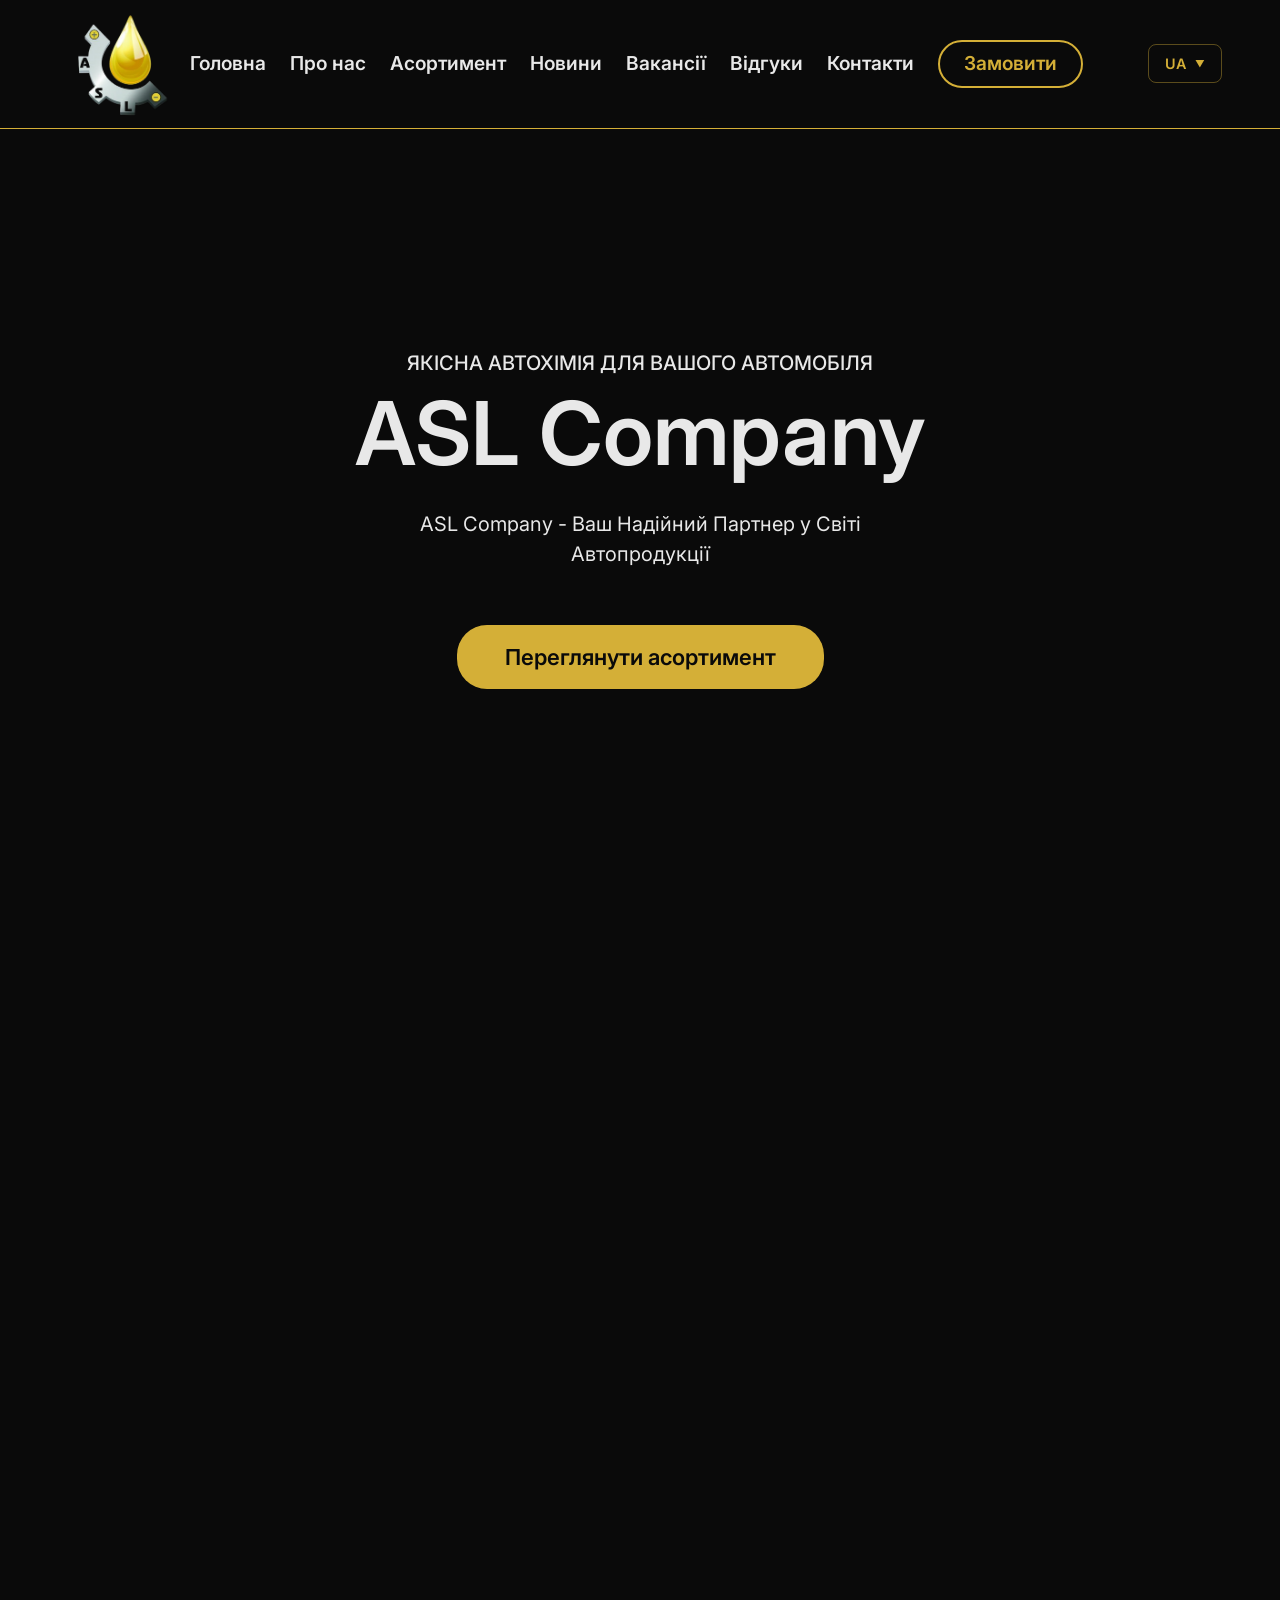
==== commit 67f00ed3: "update" ====
--- a/index.html
+++ b/index.html
@@ -7,7 +7,7 @@
   <link rel="icon" type="image/png" href="Materials/erasebg-transformed.png" />
   <title>ASL Company - Головна</title>
   <link rel="stylesheet" href="css/style.css?v=4" />
-  <link rel="stylesheet" href="css/responsive-new.css?v=3" />
+  <link rel="stylesheet" href="css/responsive-new.css?v=16" />
   <script src="js/translations.js"></script>
 </head>
 
@@ -300,4 +300,4 @@
   <script src="js/script.js"></script>
 </body>
 
-</html>+</html>
--- a/css/responsive-new.css
+++ b/css/responsive-new.css
@@ -1,6 +1,154 @@
 /* ============================================
    RESPONSIVE CSS - MOBILE MENU
    ============================================ */
+
+/* ============================================
+   LANGUAGE SWITCHER - ALWAYS VISIBLE
+   ============================================ */
+.lang-switcher {
+  position: relative;
+  z-index: 100;
+}
+
+.lang-switcher__btn {
+  display: flex;
+  align-items: center;
+  gap: 8px;
+  padding: 10px 16px;
+  background: transparent;
+  border: 1px solid rgba(212, 175, 55, 0.4);
+  border-radius: 8px;
+  color: #D4AF37;
+  cursor: pointer;
+  transition: all 0.3s ease;
+}
+
+.lang-switcher__btn:hover {
+  border-color: #D4AF37;
+  background: rgba(212, 175, 55, 0.1);
+}
+
+.lang-switcher__code {
+  font-weight: 600;
+  font-size: 0.9rem;
+  color: #D4AF37;
+}
+
+.lang-switcher__arrow {
+  font-size: 0.6rem;
+  transition: transform 0.3s ease;
+  color: #D4AF37;
+}
+
+.lang-switcher.open .lang-switcher__arrow {
+  transform: rotate(180deg);
+}
+
+.lang-switcher__dropdown {
+  position: absolute;
+  top: calc(100% + 8px);
+  right: 0;
+  min-width: 180px;
+  background: rgba(20, 20, 20, 0.98);
+  border: 1px solid rgba(212, 175, 55, 0.4);
+  border-radius: 8px;
+  padding: 8px 0;
+  opacity: 0;
+  visibility: hidden;
+  transform: translateY(-10px);
+  transition: all 0.3s ease;
+  z-index: 1000;
+  list-style: none;
+  margin: 0;
+}
+
+.lang-switcher.open .lang-switcher__dropdown {
+  opacity: 1;
+  visibility: visible;
+  transform: translateY(0);
+}
+
+.lang-switcher__item {
+  display: flex;
+  align-items: center;
+  gap: 12px;
+  padding: 10px 16px;
+  cursor: pointer;
+  transition: background 0.2s ease;
+}
+
+.lang-switcher__item:hover {
+  background: rgba(212, 175, 55, 0.15);
+}
+
+.lang-switcher__item--active {
+  background: rgba(212, 175, 55, 0.1);
+}
+
+.lang-switcher__item--active::after {
+  content: "✓";
+  margin-left: auto;
+  color: #D4AF37;
+}
+
+.lang-switcher__flag {
+  font-size: 1.25rem;
+  line-height: 1;
+}
+
+.lang-switcher__label {
+  font-size: 0.95rem;
+  color: #e8e8e8;
+}
+
+/* ============================================
+   MOBILE MENU STYLES
+   ============================================ */
+
+/* Гамбургер кнопка */
+.icon-menu {
+  display: none;
+  width: 30px;
+  height: 22px;
+  position: relative;
+  cursor: pointer;
+  background: none;
+  border: none;
+  z-index: 1001;
+}
+
+.icon-menu span,
+.icon-menu::before,
+.icon-menu::after {
+  content: "";
+  position: absolute;
+  left: 0;
+  width: 100%;
+  height: 2px;
+  background-color: #D4AF37;
+  transition: all 0.3s ease;
+}
+
+.icon-menu::before { top: 0; }
+.icon-menu span { top: 50%; margin-top: -1px; }
+.icon-menu::after { bottom: 0; }
+
+/* Анімація гамбургера при відкритті */
+.menu-open .icon-menu span {
+  transform: scale(0);
+}
+
+.menu-open .icon-menu::before {
+  top: 50%;
+  transform: rotate(-45deg);
+  margin-top: -1px;
+}
+
+.menu-open .icon-menu::after {
+  bottom: 50%;
+  transform: rotate(45deg);
+  margin-bottom: -1px;
+}
 
 /* ============================================
    MOBILE: 320px - 767px
@@ -19,6 +167,85 @@
   .header {
     position: relative;
   }
+  
+  /* Показуємо гамбургер на мобільних */
+  .icon-menu {
+    display: block;
+  }
+  
+  /* Dropdown меню */
+  .menu__body {
+    position: absolute;
+    top: 100%;
+    right: 1rem;
+    width: 220px;
+    max-width: calc(100vw - 2rem);
+    margin-top: 0.5rem;
+    background: rgba(10, 10, 10, 0.75);
+    backdrop-filter: blur(10px);
+    border: 1px solid rgba(212, 175, 55, 0.4);
+    border-radius: 12px;
+    box-shadow: 0 8px 32px rgba(0, 0, 0, 0.7);
+    opacity: 0;
+    visibility: hidden;
+    transform: translateY(-10px);
+    transition: all 0.25s ease;
+    z-index: 1000;
+    padding: 0.5rem 0;
+  }
+  
+  .menu-open .menu__body {
+    opacity: 1;
+    visibility: visible;
+    transform: translateY(0);
+  }
+  
+  .menu__list {
+    list-style: none;
+    padding: 0;
+    margin: 0;
+  }
+  
+  .menu__item {
+    border-bottom: 1px solid rgba(212, 175, 55, 0.1);
+  }
+  
+  .menu__item:last-child {
+    border-bottom: none;
+  }
+  
+  .menu__link {
+    display: block;
+    padding: 0.875rem 1.25rem;
+    color: #e8e8e8;
+    text-decoration: none;
+    transition: background 0.2s ease;
+    font-size: 1rem;
+  }
+  
+  .menu__link:hover {
+    background: rgba(212, 175, 55, 0.15);
+    color: #D4AF37;
+  }
+  
+  /* Кнопка "Замовити" в меню */
+  .menu__body .actions-header__button {
+    display: block;
+    margin: 0.75rem 1.25rem;
+    padding: 0.75rem 1.5rem;
+    text-align: center;
+    background: transparent;
+    border: 2px solid #D4AF37;
+    color: #D4AF37;
+    text-decoration: none;
+    border-radius: 8px;
+    transition: all 0.3s ease;
+  }
+  
+  .menu__body .actions-header__button:hover {
+    background: #D4AF37;
+    color: #0a0a0a;
+  }
 }
 
 /* ============================================
@@ -72,6 +299,18 @@
     min-height: 44px;
     padding: 0.875rem 1.75rem;
   }
+  
+  /* Hero button - make it narrower and adjust text */
+  .main__button {
+    max-width: 90%;
+    margin-left: auto;
+    margin-right: auto;
+    padding: 0.875rem 0.75rem;
+    font-size: 0.9rem;
+    text-align: center;
+    white-space: normal;
+    line-height: 1.3;
+  }
 }
 
 /* Hero section */
@@ -86,6 +325,267 @@
   
   .main__text {
     font-size: 1rem;
+  }
+  
+  /* Services section - horizontal carousel showing 2 items */
+  .services__row {
+    display: flex;
+    flex-wrap: nowrap;
+    overflow-x: auto;
+    scroll-snap-type: x mandatory;
+    gap: 0.75rem;
+    padding: 0 0 1rem 0;
+    -webkit-overflow-scrolling: touch;
+    scrollbar-width: none; /* Firefox */
+    justify-content: flex-start;
+  }
+  
+  .services__row::-webkit-scrollbar {
+    display: none; /* Chrome, Safari */
+  }
+  
+  .services__column {
+    flex: 0 0 48%;
+    min-width: 48%;
+    max-width: 48%;
+    scroll-snap-align: center;
+  }
+  
+  .services__column:first-child {
+    margin-left: 2%;
+  }
+  
+  .item-services {
+    height: 100%;
+    display: flex;
+    flex-direction: column;
+    padding: 1rem;
+    align-items: center;
+    justify-content: center;
+  }
+  
+  .item-services__top {
+    display: flex;
+    flex-direction: column;
+    align-items: center;
+    text-decoration: none;
+    margin-bottom: 0.75rem;
+    width: 100%;
+  }
+  
+  .item-services__image {
+    width: 100%;
+    height: 160px;
+    display: flex;
+    align-items: center;
+    justify-content: center;
+    margin-bottom: 0.75rem;
+  }
+  
+  .item-services__image img {
+    max-width: 100%;
+    max-height: 100%;
+    object-fit: contain;
+  }
+  
+  .item-services__title {
+    font-size: 1.1rem;
+    margin-bottom: 0.6rem;
+    text-align: center;
+    font-weight: 600;
+    width: 100%;
+  }
+  
+  .item-services__text {
+    font-size: 0.8rem;
+    margin-bottom: 0.75rem;
+    line-height: 1.4;
+    flex-grow: 1;
+    text-align: center;
+    display: -webkit-box;
+    -webkit-line-clamp: 2;
+    -webkit-box-orient: vertical;
+    overflow: hidden;
+    width: 100%;
+  }
+  
+  .item-services__button {
+    padding: 0.65rem 1.25rem;
+    font-size: 0.85rem;
+    margin-top: auto;
+    width: auto;
+    display: inline-block;
+    text-align: center;
+  }
+  
+  /* Carousel navigation buttons */
+  .carousel-nav {
+    display: flex;
+    justify-content: center;
+    gap: 1rem;
+    margin-top: 1.5rem;
+  }
+  
+  .carousel-nav__btn {
+    width: 44px;
+    height: 44px;
+    border: 2px solid #D4AF37;
+    background: transparent;
+    color: #D4AF37;
+    border-radius: 8px;
+    font-size: 1.2rem;
+    cursor: pointer;
+    transition: all 0.3s ease;
+  }
+  
+  .carousel-nav__btn:active {
+    background: rgba(212, 175, 55, 0.2);
+  }
+  
+  /* Brand carousel on assortment page - ONLY for assortment page */
+  .assortment .brand-carousel {
+    position: relative;
+    width: 100%;
+    overflow: visible;
+    margin: 2rem auto;
+  }
+  
+  .assortment .brand-carousel__viewport {
+    position: relative;
+    left: 0 !important; /* Override desktop left: 13.2% */
+    min-height: 180px;
+    overflow: visible;
+    margin: 0 auto;
+  }
+  
+  .assortment .brand-slide {
+    position: absolute;
+    left: 50%;
+    top: 50%;
+    margin-left: -75px; /* Half of card width (150px / 2) */
+    margin-top: -75px; /* Half of card height (150px / 2) */
+    transition: all 0.35s ease;
+    will-change: transform, opacity;
+  }
+  
+  .assortment .brand-slide a {
+    display: block;
+    width: 150px !important;
+    height: 150px !important;
+    padding: 8px;
+    border: 1px solid #D4AF37;
+    border-radius: 12px;
+    background: #1a1a1a;
+    transition: transform 0.3s ease;
+  }
+  
+  .assortment .brand-slide img {
+    width: 100% !important;
+    height: 100% !important;
+    object-fit: contain;
+    border-radius: 8px;
+  }
+  
+  /* Navigation buttons for brand carousel - ONLY for assortment */
+  .assortment .carousel-nav {
+    display: flex;
+    justify-content: center;
+    gap: 1rem;
+    margin-top: 1.5rem;
+    width: 100%;
+  }
+  
+  .assortment .carousel-nav .brand-carousel__btn {
+    width: 44px;
+    height: 44px;
+    border: 2px solid #D4AF37;
+    background: transparent;
+    color: #D4AF37;
+    border-radius: 8px;
+    font-size: 1.2rem;
+    cursor: pointer;
+    transition: all 0.3s ease;
+    display: flex;
+    align-items: center;
+    justify-content: center;
+    position: static !important; /* Override desktop positioning */
+    left: auto !important;
+    right: auto !important;
+  }
+  
+  .assortment .carousel-nav .brand-carousel__btn:active {
+    background: rgba(212, 175, 55, 0.2);
+  }
+  
+  /* View all brands button - ONLY for assortment */
+  .assortment .brand-viewall {
+    text-align: center;
+    margin-top: 2rem;
+  }
+  
+  .assortment .brand-viewall .button {
+    padding: 0.75rem 1.5rem;
+    font-size: 0.9rem;
+  }
+  
+  /* Hide original services row on mobile when carousel is active - ONLY for assortment */
+  .assortment .services__row {
+    display: none;
+  }
+}
+
+/* ============================================
+   DESKTOP: 768px+ - Minimal overrides for brand carousel
+   ============================================ */
+@media (min-width: 768px) {
+  /* Don't adjust carousel positioning - it's centered by default */
+  .assortment .brand-carousel__viewport {
+    right: 55% !important; /* Shift slightly left from 13.2% */
+  }
+  /* Desktop carousel navigation - position buttons on sides of carousel */
+  .assortment .carousel-nav {
+    display: block;
+    position: relative;
+    margin-top: -200px; /* Move up to overlap with carousel */
+    margin-bottom: 220px; /* Add bottom margin to prevent overlap with button below */
+    height: 0;
+    pointer-events: none;
+  }
+  
+  .assortment .carousel-nav .brand-carousel__btn {
+    display: flex;
+    align-items: center;
+    justify-content: center;
+    position: absolute;
+    top: 65px; /* Move down to center vertically with carousel */
+    width: 50px;
+    height: 50px;
+    background: transparent;
+    border: 2px solid #D4AF37;
+    color: #D4AF37;
+    border-radius: 8px;
+    font-size: 1.5rem;
+    cursor: pointer;
+    z-index: 10;
+    transition: all 0.3s ease;
+    pointer-events: all;
+  }
+  
+  .assortment .carousel-nav .brand-carousel__btn_prev {
+    left: 13%; /* Shift arrows to match centered carousel */
+  }
+  
+  .assortment .carousel-nav .brand-carousel__btn_next {
+    right: 7.8%; /* Move right arrow further right */
+  }
+  
+  .assortment .carousel-nav .brand-carousel__btn:hover {
+    background: rgba(212, 175, 55, 0.2);
+  }
+  
+  /* Keep services__row hidden on desktop - carousel handles display */
+  .assortment .services__row {
+    display: none;
   }
 }
 
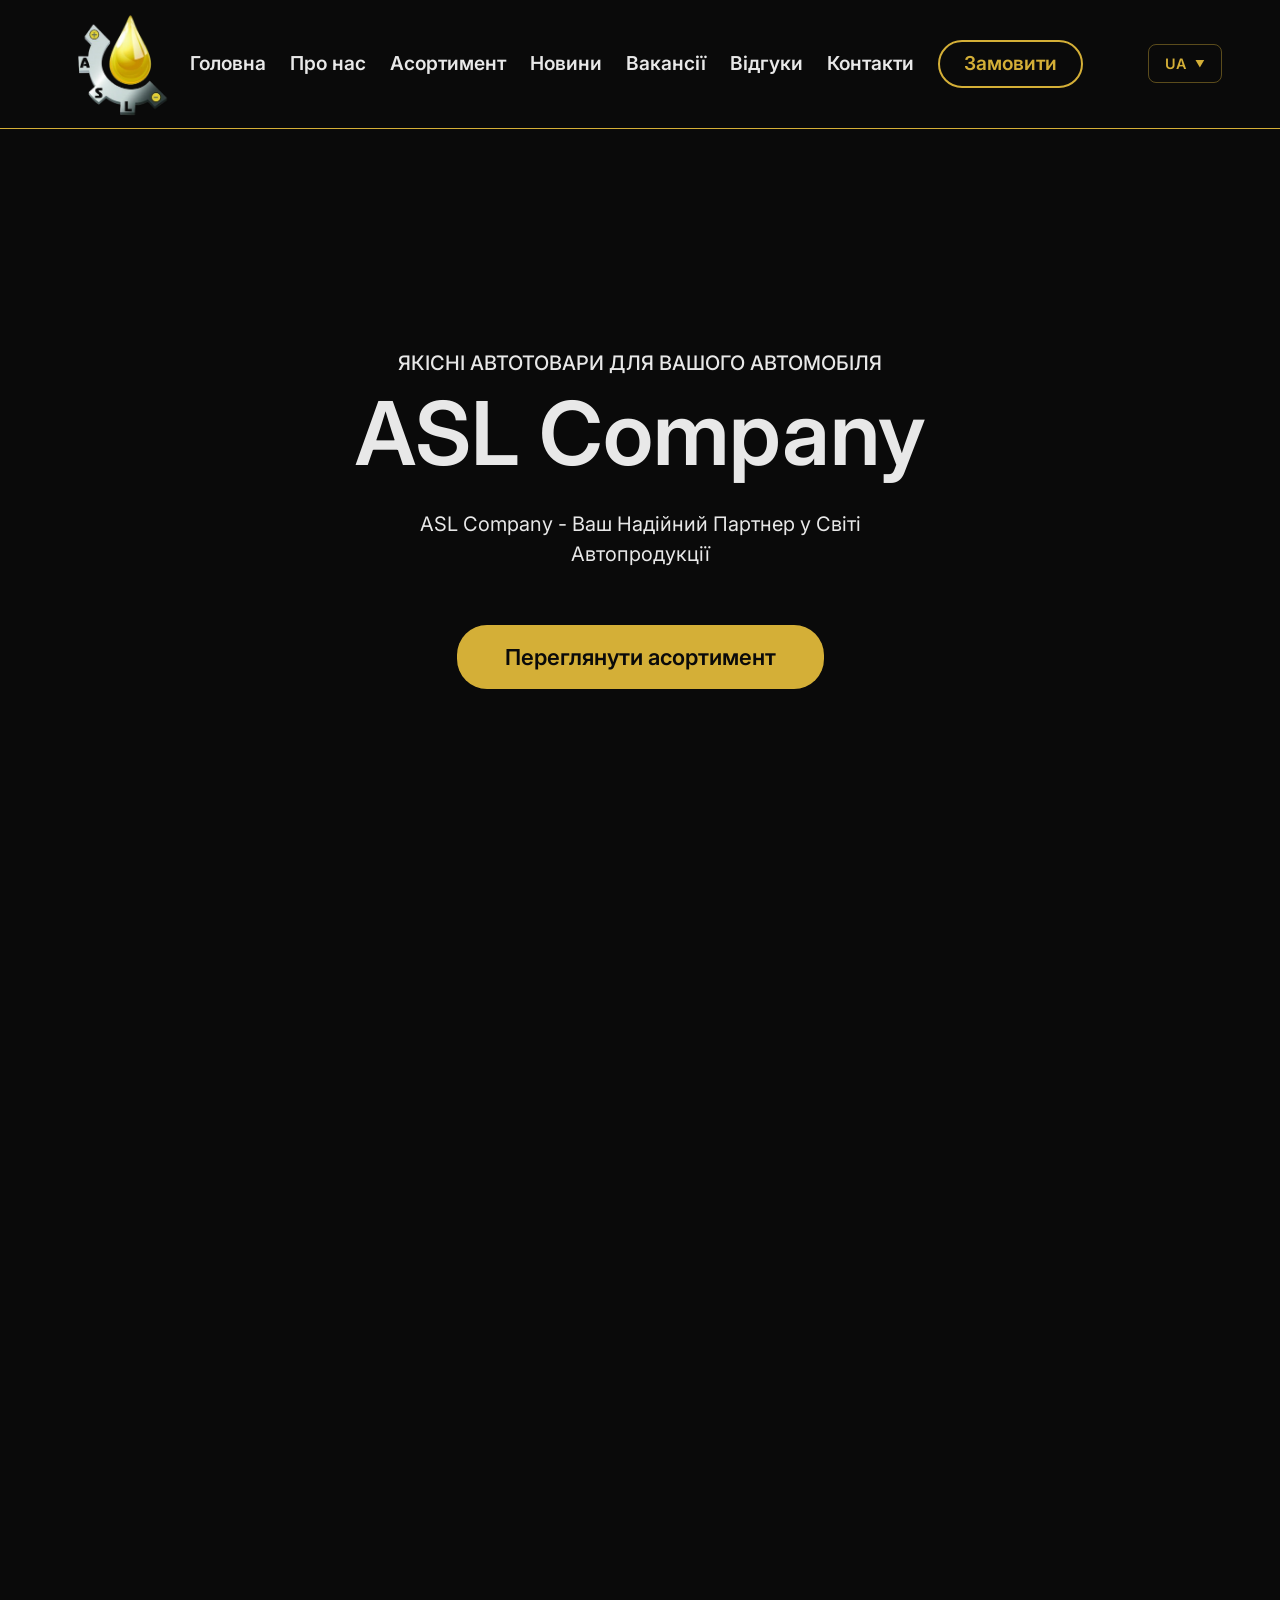
==== commit 1798e618: "update" ====
--- a/index.html
+++ b/index.html
@@ -66,7 +66,7 @@
         </video>
         <div class="main__overlay"></div>
         <div class="main__container">
-          <h3 class="main__caption hero-reveal hero-reveal--1" data-i18n="home.hero.caption">Якісна автохімія для Вашого автомобіля</h3>
+          <h3 class="main__caption hero-reveal hero-reveal--1" data-i18n="home.hero.caption">Якісні автотовари для Вашого автомобіля</h3>
           <h1 class="main__title hero-reveal hero-reveal--2" data-i18n="home.hero.title">ASL Company</h1>
           <div class="main__text hero-reveal hero-reveal--3" data-i18n="home.hero.text">
             ASL Company - Ваш Надійний Партнер у Світі Автопродукції
--- a/css/responsive-new.css
+++ b/css/responsive-new.css
@@ -452,7 +452,8 @@
   
   .assortment .brand-carousel__viewport {
     position: relative;
-    left: 0 !important; /* Override desktop left: 13.2% */
+    left: 38.5% !important;
+    transform: translateX(-50%) !important;
     min-height: 180px;
     overflow: visible;
     margin: 0 auto;
@@ -460,7 +461,7 @@
   
   .assortment .brand-slide {
     position: absolute;
-    left: 50%;
+    left: 50%; 
     top: 50%;
     margin-left: -75px; /* Half of card width (150px / 2) */
     margin-top: -75px; /* Half of card height (150px / 2) */
@@ -493,6 +494,7 @@
     gap: 1rem;
     margin-top: 1.5rem;
     width: 100%;
+    padding-left: 41px;
   }
   
   .assortment .carousel-nav .brand-carousel__btn {
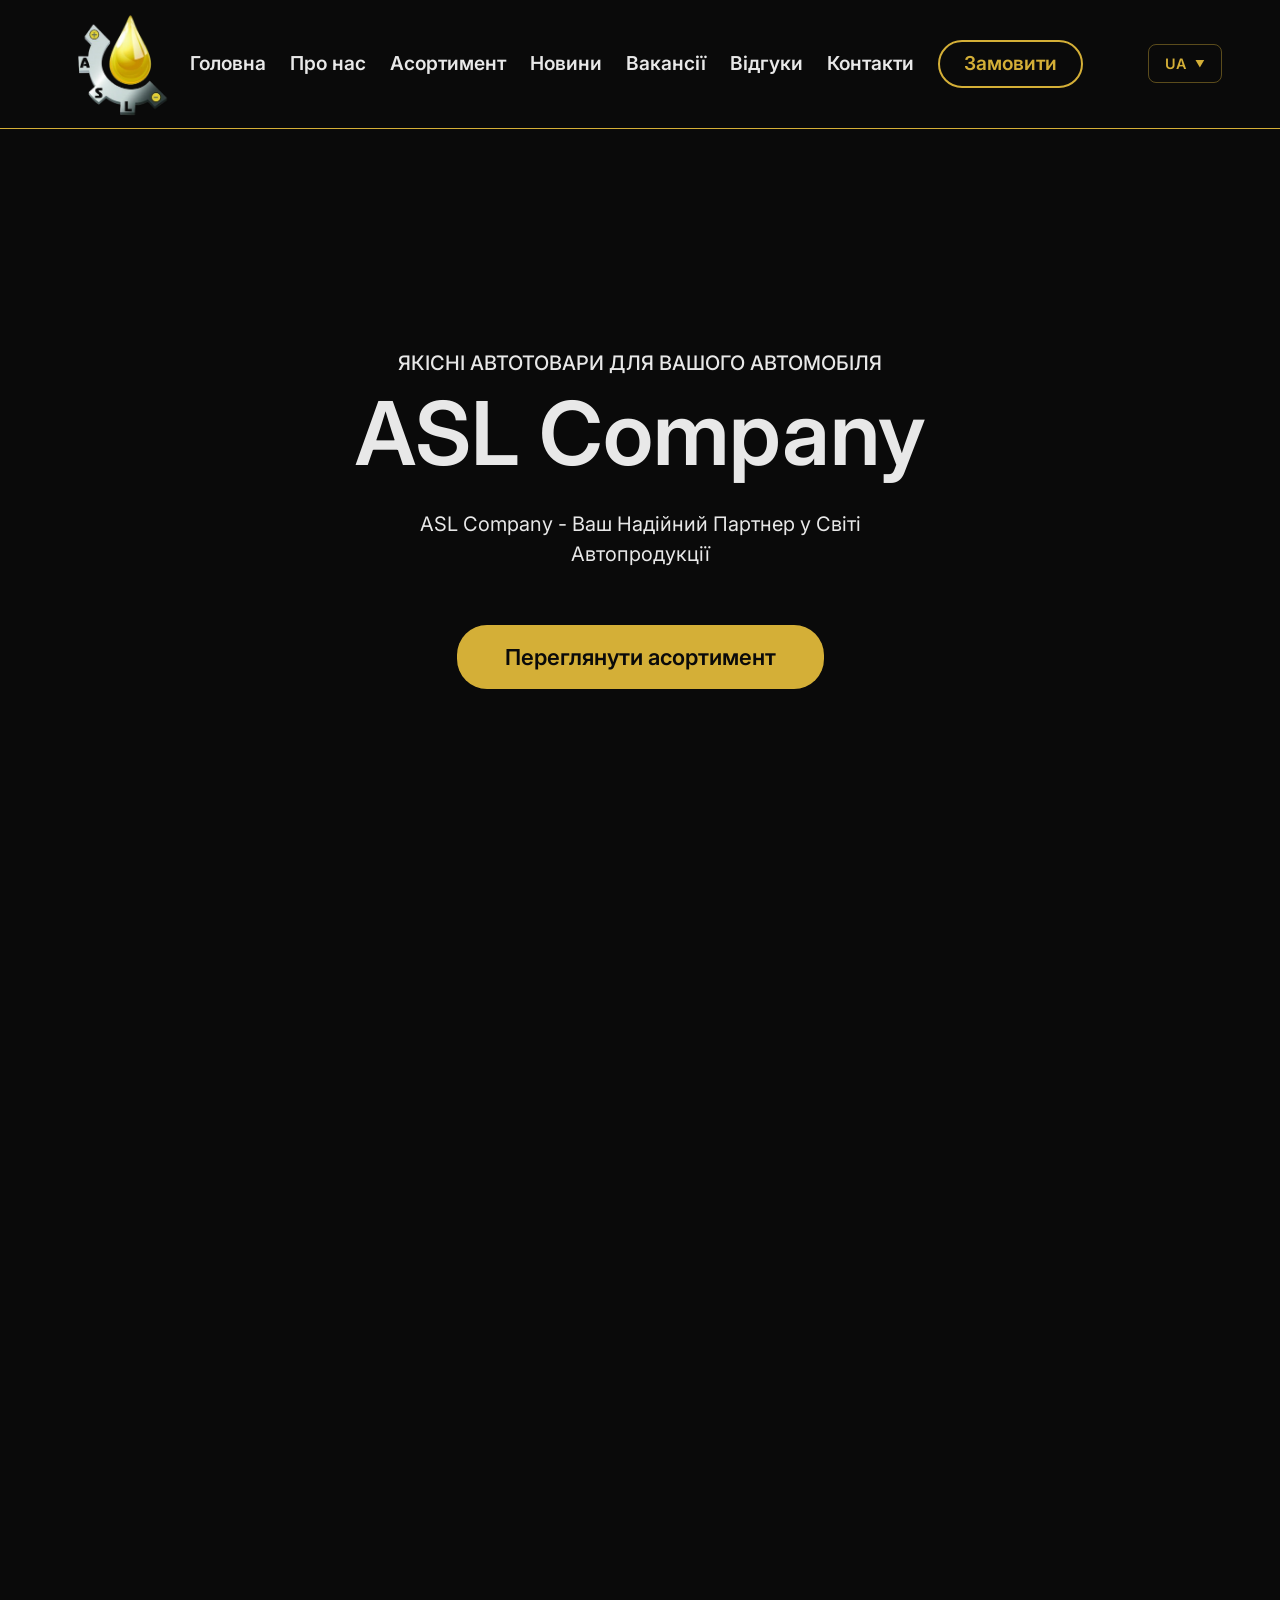
==== commit 4c51ff13: "update" ====
--- a/index.html
+++ b/index.html
@@ -7,7 +7,7 @@
   <link rel="icon" type="image/png" href="Materials/erasebg-transformed.png" />
   <title>ASL Company - Головна</title>
   <link rel="stylesheet" href="css/style.css?v=4" />
-  <link rel="stylesheet" href="css/responsive-new.css?v=16" />
+  <link rel="stylesheet" href="css/responsive-new.css?v=22" />
   <script src="js/translations.js"></script>
 </head>
 
@@ -141,9 +141,9 @@
               <div class="services__item item-services">
                 <a class="item-services__top" href="assortiment.html#coolants">
                   <div class="item-services__image">
-                    <img src="Materials/17.png" alt="Охолоджуючі рідини" />
-                  </div>
-                  <h3 class="item-services__title" data-i18n="home.services.coolants">Охолоджувальна рідина</h3>
+                    <img src="Materials/17.png" alt="Антифриз" />
+                  </div>
+                  <h3 class="item-services__title" data-i18n="home.services.coolants">Антифриз</h3>
                 </a>
                 <div class="item-services__text" data-i18n="home.services.coolants.text">
                   Антифриз та охолоджуючі рідини для ефективної роботи системи охолодження.
@@ -207,6 +207,17 @@
                 <a href="assortiment.html#washer" class="item-services__button button" data-i18n="home.services.view">Переглянути</a>
               </div>
             </div>
+          </div>
+          <!-- Pagination indicators for mobile -->
+          <div class="services__pagination">
+            <span class="services__dot active"></span>
+            <span class="services__dot"></span>
+            <span class="services__dot"></span>
+            <span class="services__dot"></span>
+            <span class="services__dot"></span>
+            <span class="services__dot"></span>
+            <span class="services__dot"></span>
+            <span class="services__dot"></span>
           </div>
         </div>
       </section>
--- a/css/style.css
+++ b/css/style.css
@@ -729,9 +729,9 @@
 
 .brand-carousel__viewport {
   position: relative;
-  left: 13.2%;
-  transform: translateX(-50%);
-  width: calc(2 * 320px + var(--brand-gap)); /* будет переопределено из JS фактической шириной */
+  left: auto;
+  transform: none;
+  width: calc(2 * 320px + var(--brand-gap));
   height: 320px;
   margin: 0 auto;
   overflow: visible;
@@ -743,7 +743,7 @@
 .brand-carousel__viewport img { background: #ffffff; }
 
 /* Brand carousel slide transitions */
-.brand-slide { position: absolute; left: 50%; top: 0; z-index: 1; transition: transform 0.35s ease, opacity 0.35s ease; will-change: transform, opacity; }
+.brand-slide { position: absolute; left: 50%; top: 50%; margin-top: -130px; z-index: 1; transition: transform 0.35s ease, opacity 0.35s ease; will-change: transform, opacity; }
 .brand-slide--active { z-index: 2; }
 .brand-slide--on-top { z-index: 3; }
 .brand-slide--behind { z-index: 0; }
--- a/css/responsive-new.css
+++ b/css/responsive-new.css
@@ -256,14 +256,9 @@
   .menu__body .lang-switcher {
     display: none !important;
   }
-}
-
-/* ============================================
-   DESKTOP: 768px+
-   Скрываем переключатель языка из меню
-   ============================================ */
-@media (min-width: 768px) {
-  .menu__body .lang-switcher {
+  
+  /* Hide pagination indicators on desktop */
+  .services__pagination {
     display: none !important;
   }
 }
@@ -345,14 +340,14 @@
   }
   
   .services__column {
-    flex: 0 0 48%;
-    min-width: 48%;
-    max-width: 48%;
+    flex: 0 0 90%;
+    min-width: 90%;
+    max-width: 90%;
     scroll-snap-align: center;
   }
   
   .services__column:first-child {
-    margin-left: 2%;
+    margin-left: 5%;
   }
   
   .item-services {
@@ -386,6 +381,40 @@
     max-width: 100%;
     max-height: 100%;
     object-fit: contain;
+  }
+  
+  /* Carousel navigation buttons - HIDE on mobile for homepage services */
+  .page__services .carousel-nav {
+    display: none !important;
+  }
+  
+  /* Also hide on tablets (768px - 991px) */
+  @media (min-width: 768px) and (max-width: 991px) {
+    .carousel-nav {
+      display: none !important;
+    }
+  }
+  
+  /* Pagination indicators for services carousel */
+  .services__pagination {
+    display: flex;
+    justify-content: center;
+    gap: 0.5rem;
+    margin-top: 1rem;
+    padding: 0.5rem 0;
+  }
+  
+  .services__dot {
+    width: 32px;
+    height: 4px;
+    background: rgba(212, 175, 55, 0.3);
+    border-radius: 2px;
+    transition: all 0.3s ease;
+  }
+  
+  .services__dot.active {
+    background: #D4AF37;
+    width: 40px;
   }
   
   .item-services__title {
@@ -416,6 +445,34 @@
     width: auto;
     display: inline-block;
     text-align: center;
+  }
+  
+  /* News section - horizontal carousel */
+  .news__row {
+    display: flex;
+    flex-wrap: nowrap;
+    overflow-x: auto;
+    scroll-snap-type: x mandatory;
+    gap: 1rem;
+    padding: 0 0 1rem 0;
+    -webkit-overflow-scrolling: touch;
+    scrollbar-width: none;
+    justify-content: flex-start;
+  }
+  
+  .news__row::-webkit-scrollbar {
+    display: none;
+  }
+  
+  .news__column {
+    flex: 0 0 85%;
+    min-width: 85%;
+    max-width: 85%;
+    scroll-snap-align: center;
+  }
+  
+  .news__column:first-child {
+    margin-left: 7.5%;
   }
   
   /* Carousel navigation buttons */
@@ -443,28 +500,36 @@
   }
   
   /* Brand carousel on assortment page - ONLY for assortment page */
+  
+  /* Центруємо всі дочірні елементи через контейнер */
+  .assortment .services__container {
+    display: block;
+    text-align: center;
+  }
+
   .assortment .brand-carousel {
     position: relative;
-    width: 100%;
     overflow: visible;
-    margin: 2rem auto;
+    margin: 2rem 0 0;
+    display: block;
   }
   
   .assortment .brand-carousel__viewport {
-    position: relative;
-    left: 38.5% !important;
-    transform: translateX(-50%) !important;
+    position: relative !important;
+    left: auto !important;
+    right: auto !important;
+    transform: none !important;
     min-height: 180px;
     overflow: visible;
-    margin: 0 auto;
+    /* Ширина встановлюється JS — слайди центруються відносно неї */
   }
   
   .assortment .brand-slide {
-    position: absolute;
+    position: center;
     left: 50%; 
     top: 50%;
-    margin-left: -75px; /* Half of card width (150px / 2) */
-    margin-top: -75px; /* Half of card height (150px / 2) */
+    margin-left: -75px;
+    margin-top: -75px;
     transition: all 0.35s ease;
     will-change: transform, opacity;
   }
@@ -496,6 +561,7 @@
     width: 100%;
     padding-left: 41px;
   }
+  
   
   .assortment .carousel-nav .brand-carousel__btn {
     width: 44px;
@@ -510,7 +576,7 @@
     display: flex;
     align-items: center;
     justify-content: center;
-    position: static !important; /* Override desktop positioning */
+    position: static !important;
     left: auto !important;
     right: auto !important;
   }
@@ -537,52 +603,101 @@
 }
 
 /* ============================================
-   DESKTOP: 768px+ - Minimal overrides for brand carousel
+   DESKTOP: 768px+ - Brand carousel
    ============================================ */
 @media (min-width: 768px) {
-  /* Don't adjust carousel positioning - it's centered by default */
+  /* Центруємо всі дочірні елементи через контейнер */
+  .assortment .services__container {
+    display: block;
+    text-align: center;
+  }
+
+  .assortment .brand-carousel {
+    position: relative;
+    overflow: visible;
+    margin: 2rem 0 0;
+    display: block;
+  }
+  
   .assortment .brand-carousel__viewport {
-    right: 55% !important; /* Shift slightly left from 13.2% */
-  }
-  /* Desktop carousel navigation - position buttons on sides of carousel */
+    position: relative !important;
+    left: auto !important;
+    right: auto !important;
+    transform: none !important;
+    min-height: 280px;
+    overflow: visible;
+  }
+  
+  .assortment .brand-slide {
+    position: absolute;
+    left: 50%; 
+    top: 50%;
+    margin-left: -130px;
+    margin-top: -130px;
+    transition: all 0.35s ease;
+    will-change: transform, opacity;
+  }
+  
+  .assortment .brand-slide a {
+    display: block;
+    width: 260px !important;
+    height: 260px !important;
+    padding: 12px;
+    border: 2px solid #D4AF37;
+    border-radius: 16px;
+    background: #1a1a1a;
+    transition: transform 0.3s ease;
+  }
+  
+  .assortment .brand-slide img {
+    width: 100% !important;
+    height: 100% !important;
+    object-fit: contain;
+    border-radius: 12px;
+  }
+  
+  /* Navigation buttons for brand carousel */
   .assortment .carousel-nav {
-    display: block;
-    position: relative;
-    margin-top: -200px; /* Move up to overlap with carousel */
-    margin-bottom: 220px; /* Add bottom margin to prevent overlap with button below */
-    height: 0;
-    pointer-events: none;
+    display: flex !important;
+    justify-content: center !important;
+    gap: 1.5rem !important;
+    margin-top: 2rem !important;
+    width: 100% !important;
   }
   
   .assortment .carousel-nav .brand-carousel__btn {
-    display: flex;
-    align-items: center;
-    justify-content: center;
-    position: absolute;
-    top: 65px; /* Move down to center vertically with carousel */
-    width: 50px;
-    height: 50px;
-    background: transparent;
-    border: 2px solid #D4AF37;
-    color: #D4AF37;
-    border-radius: 8px;
-    font-size: 1.5rem;
-    cursor: pointer;
-    z-index: 10;
-    transition: all 0.3s ease;
-    pointer-events: all;
-  }
-  
-  .assortment .carousel-nav .brand-carousel__btn_prev {
-    left: 13%; /* Shift arrows to match centered carousel */
-  }
-  
-  .assortment .carousel-nav .brand-carousel__btn_next {
-    right: 7.8%; /* Move right arrow further right */
+    width: 50px !important;
+    height: 50px !important;
+    border: 2px solid #D4AF37 !important;
+    background: transparent !important;
+    color: #D4AF37 !important;
+    border-radius: 8px !important;
+    font-size: 1.5rem !important;
+    cursor: pointer !important;
+    transition: all 0.3s ease !important;
+    display: flex !important;
+    align-items: center !important;
+    justify-content: center !important;
+    position: static !important;
+    left: auto !important;
+    right: auto !important;
+    transform: none !important;
+    top: auto !important;
   }
   
   .assortment .carousel-nav .brand-carousel__btn:hover {
-    background: rgba(212, 175, 55, 0.2);
+    background: rgba(212, 175, 55, 0.2) !important;
+  }
+  
+  /* View all brands button */
+  .assortment .brand-viewall {
+    text-align: center;
+    margin-top: 2rem;
+  }
+  
+  .assortment .brand-viewall .button {
+    padding: 0.875rem 2rem;
+    font-size: 1rem;
   }
   
   /* Keep services__row hidden on desktop - carousel handles display */
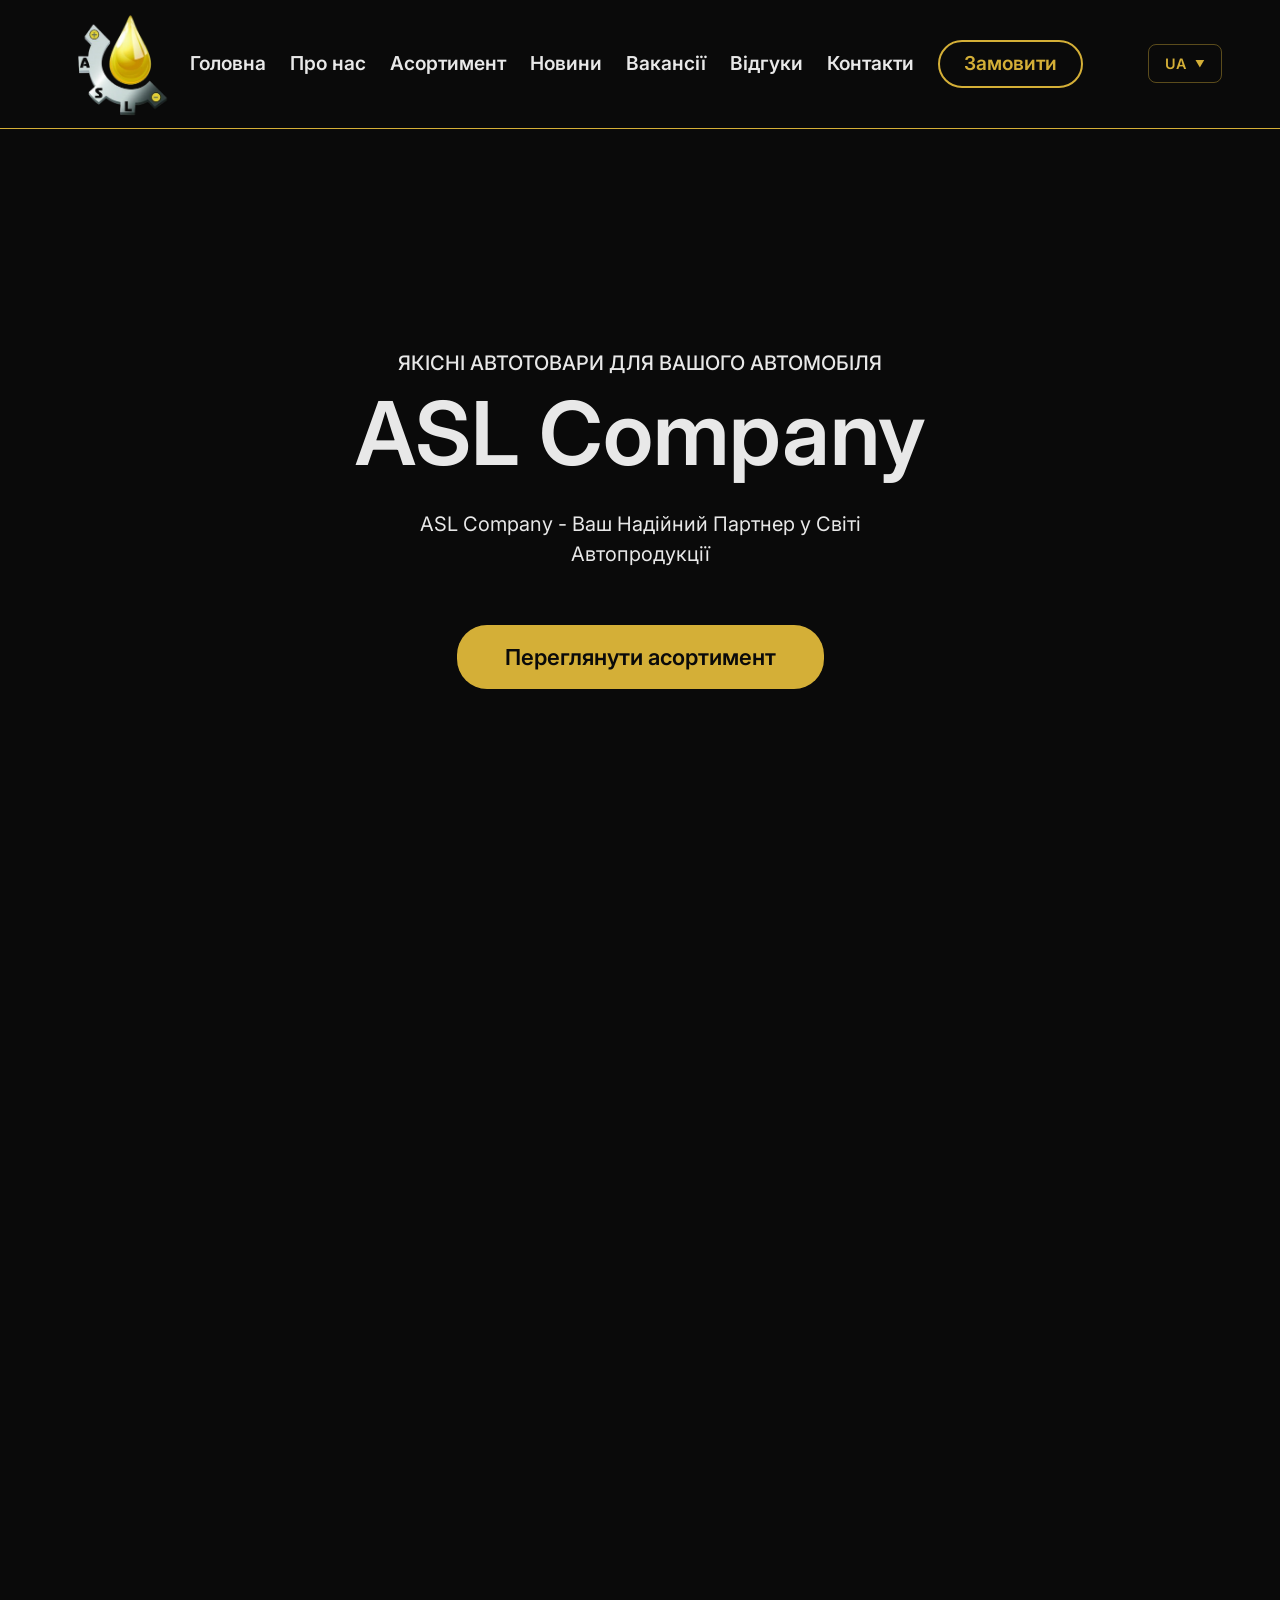
==== commit 5ceea559: "update" ====
--- a/index.html
+++ b/index.html
@@ -6,7 +6,7 @@
   <meta name="viewport" content="width=device-width, initial-scale=1.0" />
   <link rel="icon" type="image/png" href="Materials/erasebg-transformed.png" />
   <title>ASL Company - Головна</title>
-  <link rel="stylesheet" href="css/style.css?v=4" />
+  <link rel="stylesheet" href="css/style.css?v=5" />
   <link rel="stylesheet" href="css/responsive-new.css?v=22" />
   <script src="js/translations.js"></script>
 </head>
@@ -223,47 +223,50 @@
       </section>
       <section class="page__news news">
         <div class="news__container">
-          <h2 class="news__title title">Останні новини</h2>
+          <h2 class="news__title title" data-i18n="home.news.title">Останні новини</h2>
           <div class="news__row">
             <div class="news__column">
-              <div class="news__item item-news">
+              <div class="news__item item-news" data-news-id="1">
                 <div class="item-news__image">
                   <img src="Materials/oil.jpg" alt="Розширення асортименту" />
                 </div>
-                <h3 class="item-news__title">Розширення асортименту моторних олив</h3>
-                <div class="item-news__text">
+                <h3 class="item-news__title" data-i18n="news.title1">Розширення асортименту моторних олив</h3>
+                <div class="item-news__text" data-i18n="news.text1">
                   Раді повідомити про значне розширення нашого асортименту моторних олив! Тепер у нас представлені нові лінійки від провідних світових виробників.
                 </div>
-                <div class="item-news__date">15 грудня 2025</div>
+                <div class="item-news__date" data-i18n="news.date1">15 грудня 2025</div>
+                <button class="item-news__read-more" data-i18n="news.readmore">Дізнатися більше →</button>
               </div>
             </div>
             <div class="news__column">
-              <div class="news__item item-news">
+              <div class="news__item item-news" data-news-id="2">
                 <div class="item-news__image">
                   <img src="Materials/AKM.jpg" alt="Акумулятори" />
                 </div>
-                <h3 class="item-news__title">Нові акумулятори Quantum та Force Racing</h3>
-                <div class="item-news__text">
+                <h3 class="item-news__title" data-i18n="news.title2">Нові акумулятори Quantum та Force Racing</h3>
+                <div class="item-news__text" data-i18n="news.text2">
                   Поповнили склад якісними акумуляторами від перевірених виробників. Гарантія до 3 років на всю продукцію.
                 </div>
-                <div class="item-news__date">10 грудня 2025</div>
+                <div class="item-news__date" data-i18n="news.date2">10 грудня 2025</div>
+                <button class="item-news__read-more" data-i18n="news.readmore">Дізнатися більше →</button>
               </div>
             </div>
             <div class="news__column">
-              <div class="news__item item-news">
+              <div class="news__item item-news" data-news-id="3">
                 <div class="item-news__image">
                   <img src="Materials/Avtohim.jpg" alt="Автохімія" />
                 </div>
-                <h3 class="item-news__title">Знижки на автохімію до кінця року</h3>
-                <div class="item-news__text">
+                <h3 class="item-news__title" data-i18n="news.title3">Знижки на автохімію до кінця року</h3>
+                <div class="item-news__text" data-i18n="news.text3">
                   Спеціальна пропозиція для наших клієнтів — знижки до 15% на всю автохімію від K2, Atas та PiTon.
                 </div>
-                <div class="item-news__date">5 грудня 2025</div>
+                <div class="item-news__date" data-i18n="news.date3">5 грудня 2025</div>
+                <button class="item-news__read-more" data-i18n="news.readmore">Дізнатися більше →</button>
               </div>
             </div>
           </div>
           <div class="news__button-container">
-            <a href="news.html" class="news__button button">Всі новини</a>
+            <a href="news.html" class="news__button button" data-i18n="home.news.button">Всі новини</a>
           </div>
         </div>
       </section>
@@ -298,6 +301,27 @@
         </div>
       </section>
     </main>
+
+    <!-- Модальне вікно для новин -->
+    <div class="news-modal" id="newsModal">
+      <div class="news-modal__overlay"></div>
+      <div class="news-modal__content">
+        <button class="news-modal__close" aria-label="Закрити">&times;</button>
+        <div class="news-modal__image">
+          <img src="" alt="" id="modalImage" />
+        </div>
+        <div class="news-modal__body">
+          <div class="news-modal__meta">
+            <span class="news-modal__date" id="modalDate"></span>
+            <span class="news-modal__category" id="modalCategory"></span>
+          </div>
+          <h2 class="news-modal__title" id="modalTitle"></h2>
+          <div class="news-modal__text" id="modalText"></div>
+          <a href="contact.html" class="news-modal__button button" data-i18n="news.modal.contact">Зв'язатися з нами</a>
+        </div>
+      </div>
+    </div>
+
     <footer class="footer">
       <div class="footer__container">
         <a href="#" class="footer__policy">Політика конфіденційності – Умови використання</a>
@@ -307,6 +331,7 @@
     </footer>
   </div>
   <script src="js/translations.js"></script>
+  <script src="js/news-details.js"></script>
   <script src="js/i18n-init.js"></script>
   <script src="js/script.js"></script>
 </body>
--- a/css/style.css
+++ b/css/style.css
@@ -1073,6 +1073,16 @@
     flex: 0 0 100%;
     min-width: 100%;
   }
+
+  .main__distributor {
+    padding: 0.6rem 1rem;
+    margin-top: 0.75rem;
+    border-width: 1.5px;
+  }
+
+  .main__distributor-text {
+    font-size: 0.9rem;
+  }
 }
 
 /* medium screens: 3 cards per view */
@@ -1172,10 +1182,33 @@
 }
 
 .item-news__date {
-  padding: 0 1.5rem 1.5rem 1.5rem;
+  padding: 0 1.5rem 0 1.5rem;
   font-size: 0.875rem;
   color: #D4AF37;
   font-weight: 500;
+  margin-bottom: 1rem;
+}
+
+.item-news__read-more {
+  background: transparent;
+  border: none;
+  color: #D4AF37;
+  font-weight: 600;
+  font-size: 1rem;
+  cursor: pointer;
+  transition: color 0.3s ease;
+  padding: 0 1.5rem 1.5rem 1.5rem;
+  text-align: left;
+  font-family: inherit;
+  width: 100%;
+}
+
+.item-news__read-more:hover {
+  color: #FFD700;
+}
+
+.news__item {
+  cursor: pointer;
 }
 
 .news__button-container {
@@ -1365,6 +1398,28 @@
 /* ****************ABOUT PAGE**************** */
 .main__text_pages {
   max-width: 37.5rem;
+}
+
+.main__distributor {
+  margin-top: 1.5rem;
+  padding: 1rem 2rem;
+  background: linear-gradient(135deg, rgba(212, 175, 55, 0.15) 0%, rgba(212, 175, 55, 0.08) 100%);
+  border: 2px solid rgba(212, 175, 55, 0.4);
+  border-radius: 12px;
+  backdrop-filter: blur(10px);
+  max-width: 37.5rem;
+  margin-left: auto;
+  margin-right: auto;
+}
+
+.main__distributor-text {
+  font-size: 1.1rem;
+  color: #D4AF37;
+  font-weight: 600;
+  letter-spacing: 0.03em;
+  margin: 0;
+  text-align: center;
+  text-shadow: 0 2px 4px rgba(0, 0, 0, 0.3);
 }
 
 .main__container_pages {
@@ -2432,6 +2487,15 @@
     padding-top: 290px;
   }
 
+  .main__distributor {
+    padding: 0.75rem 1.5rem;
+    margin-top: 1rem;
+  }
+
+  .main__distributor-text {
+    font-size: 1rem;
+  }
+
   .main__title {
     font-size: 3rem;
   }
@@ -2740,9 +2804,22 @@
 .news-filter:hover {
   border-color: #D4AF37;
   background: rgba(212, 175, 55, 0.1);
+  color: #D4AF37;
+}
+
+.news-filter:active {
+  background: #D4AF37;
+  border-color: #D4AF37;
+  color: #0a0a0a;
 }
 
 .news-filter--active {
+  background: #D4AF37;
+  border-color: #D4AF37;
+  color: #0a0a0a;
+}
+
+.news-filter--active:hover {
   background: #D4AF37;
   border-color: #D4AF37;
   color: #0a0a0a;
@@ -2847,6 +2924,246 @@
   color: #FFD700;
 }
 
+.news-card__read-more {
+  background: transparent;
+  border: none;
+  color: #D4AF37;
+  font-weight: 600;
+  font-size: 1rem;
+  cursor: pointer;
+  transition: color 0.3s ease;
+  padding: 0;
+  text-align: left;
+  font-family: inherit;
+}
+
+.news-card__read-more:hover {
+  color: #FFD700;
+}
+
+/* News Modal */
+.news-modal {
+  position: fixed;
+  top: 0;
+  left: 0;
+  width: 100%;
+  height: 100%;
+  z-index: 9999;
+  display: none;
+  align-items: center;
+  justify-content: center;
+  padding: 20px;
+}
+
+.news-modal.active {
+  display: flex;
+}
+
+.news-modal__overlay {
+  position: absolute;
+  top: 0;
+  left: 0;
+  width: 100%;
+  height: 100%;
+  background: rgba(0, 0, 0, 0.85);
+  backdrop-filter: blur(8px);
+  animation: modal-fade-in 0.3s ease;
+}
+
+.news-modal__content {
+  position: relative;
+  background: #1a1a1a;
+  border: 2px solid #D4AF37;
+  border-radius: 12px;
+  max-width: 900px;
+  width: 100%;
+  max-height: 90vh;
+  overflow-y: auto;
+  z-index: 10000;
+  animation: modal-slide-up 0.4s ease;
+  box-shadow: 0 20px 60px rgba(212, 175, 55, 0.3);
+}
+
+/* Custom scrollbar for modal */
+.news-modal__content::-webkit-scrollbar {
+  width: 6px;
+}
+
+.news-modal__content::-webkit-scrollbar-track {
+  background: transparent;
+  margin: 20px 0;
+}
+
+.news-modal__content::-webkit-scrollbar-thumb {
+  background: linear-gradient(180deg, #D4AF37 0%, #b8962e 100%);
+  border-radius: 3px;
+}
+
+.news-modal__content::-webkit-scrollbar-thumb:hover {
+  background: linear-gradient(180deg, #FFD700 0%, #D4AF37 100%);
+}
+
+/* Firefox scrollbar */
+.news-modal__content {
+  scrollbar-width: thin;
+  scrollbar-color: #D4AF37 transparent;
+}
+
+.news-modal__close {
+  position: absolute;
+  top: 20px;
+  right: 20px;
+  background: rgba(212, 175, 55, 0.2);
+  border: 2px solid #D4AF37;
+  color: #D4AF37;
+  width: 44px;
+  height: 44px;
+  border-radius: 50%;
+  font-size: 28px;
+  cursor: pointer;
+  transition: all 0.3s ease;
+  z-index: 10001;
+  display: flex;
+  align-items: center;
+  justify-content: center;
+  line-height: 1;
+}
+
+.news-modal__close:hover {
+  background: #D4AF37;
+  color: #0a0a0a;
+  transform: rotate(90deg);
+}
+
+.news-modal__image {
+  width: 100%;
+  height: 350px;
+  overflow: hidden;
+  border-radius: 10px 10px 0 0;
+}
+
+.news-modal__image img {
+  width: 100%;
+  height: 100%;
+  object-fit: cover;
+}
+
+.news-modal__body {
+  padding: 40px;
+}
+
+.news-modal__meta {
+  display: flex;
+  gap: 20px;
+  margin-bottom: 20px;
+}
+
+.news-modal__date {
+  color: #888;
+  font-size: 0.95rem;
+}
+
+.news-modal__category {
+  color: #D4AF37;
+  font-size: 0.95rem;
+  font-weight: 600;
+}
+
+.news-modal__title {
+  font-size: 2.2rem;
+  font-weight: 600;
+  margin-bottom: 24px;
+  line-height: 130%;
+  color: #e8e8e8;
+}
+
+.news-modal__text {
+  color: #b8b8b8;
+  line-height: 170%;
+  font-size: 1.05rem;
+  margin-bottom: 32px;
+}
+
+.news-modal__text p {
+  margin-bottom: 16px;
+}
+
+.news-modal__text ul {
+  list-style: none;
+  padding-left: 0;
+  margin: 20px 0;
+}
+
+.news-modal__text li {
+  padding-left: 28px;
+  position: relative;
+  margin-bottom: 12px;
+}
+
+.news-modal__text li::before {
+  content: "→";
+  position: absolute;
+  left: 0;
+  color: #D4AF37;
+  font-weight: bold;
+}
+
+.news-modal__button {
+  display: inline-block;
+  margin-top: 10px;
+}
+
+@keyframes modal-fade-in {
+  from {
+    opacity: 0;
+  }
+  to {
+    opacity: 1;
+  }
+}
+
+@keyframes modal-slide-up {
+  from {
+    opacity: 0;
+    transform: translateY(40px) scale(0.95);
+  }
+  to {
+    opacity: 1;
+    transform: translateY(0) scale(1);
+  }
+}
+
+@media (max-width: 768px) {
+  .news-modal__content {
+    max-height: 95vh;
+    border-radius: 16px;
+  }
+  
+  .news-modal__image {
+    height: 250px;
+  }
+  
+  .news-modal__body {
+    padding: 30px 20px;
+  }
+  
+  .news-modal__title {
+    font-size: 1.6rem;
+  }
+  
+  .news-modal__text {
+    font-size: 1rem;
+  }
+  
+  .news-modal__close {
+    width: 38px;
+    height: 38px;
+    font-size: 24px;
+    top: 15px;
+    right: 15px;
+  }
+}
+
 .news-grid {
   display: grid;
   grid-template-columns: repeat(3, 1fr);
--- a/css/responsive-new.css
+++ b/css/responsive-new.css
@@ -383,14 +383,14 @@
     object-fit: contain;
   }
   
-  /* Carousel navigation buttons - HIDE on mobile for homepage services */
-  .page__services .carousel-nav {
+  /* Carousel navigation buttons - HIDE on mobile for homepage services (but NOT on assortment page) */
+  body:not(.assortment) .page__services .carousel-nav {
     display: none !important;
   }
   
-  /* Also hide on tablets (768px - 991px) */
+  /* Also hide on tablets (768px - 991px) - but NOT on assortment page */
   @media (min-width: 768px) and (max-width: 991px) {
-    .carousel-nav {
+    body:not(.assortment) .carousel-nav {
       display: none !important;
     }
   }
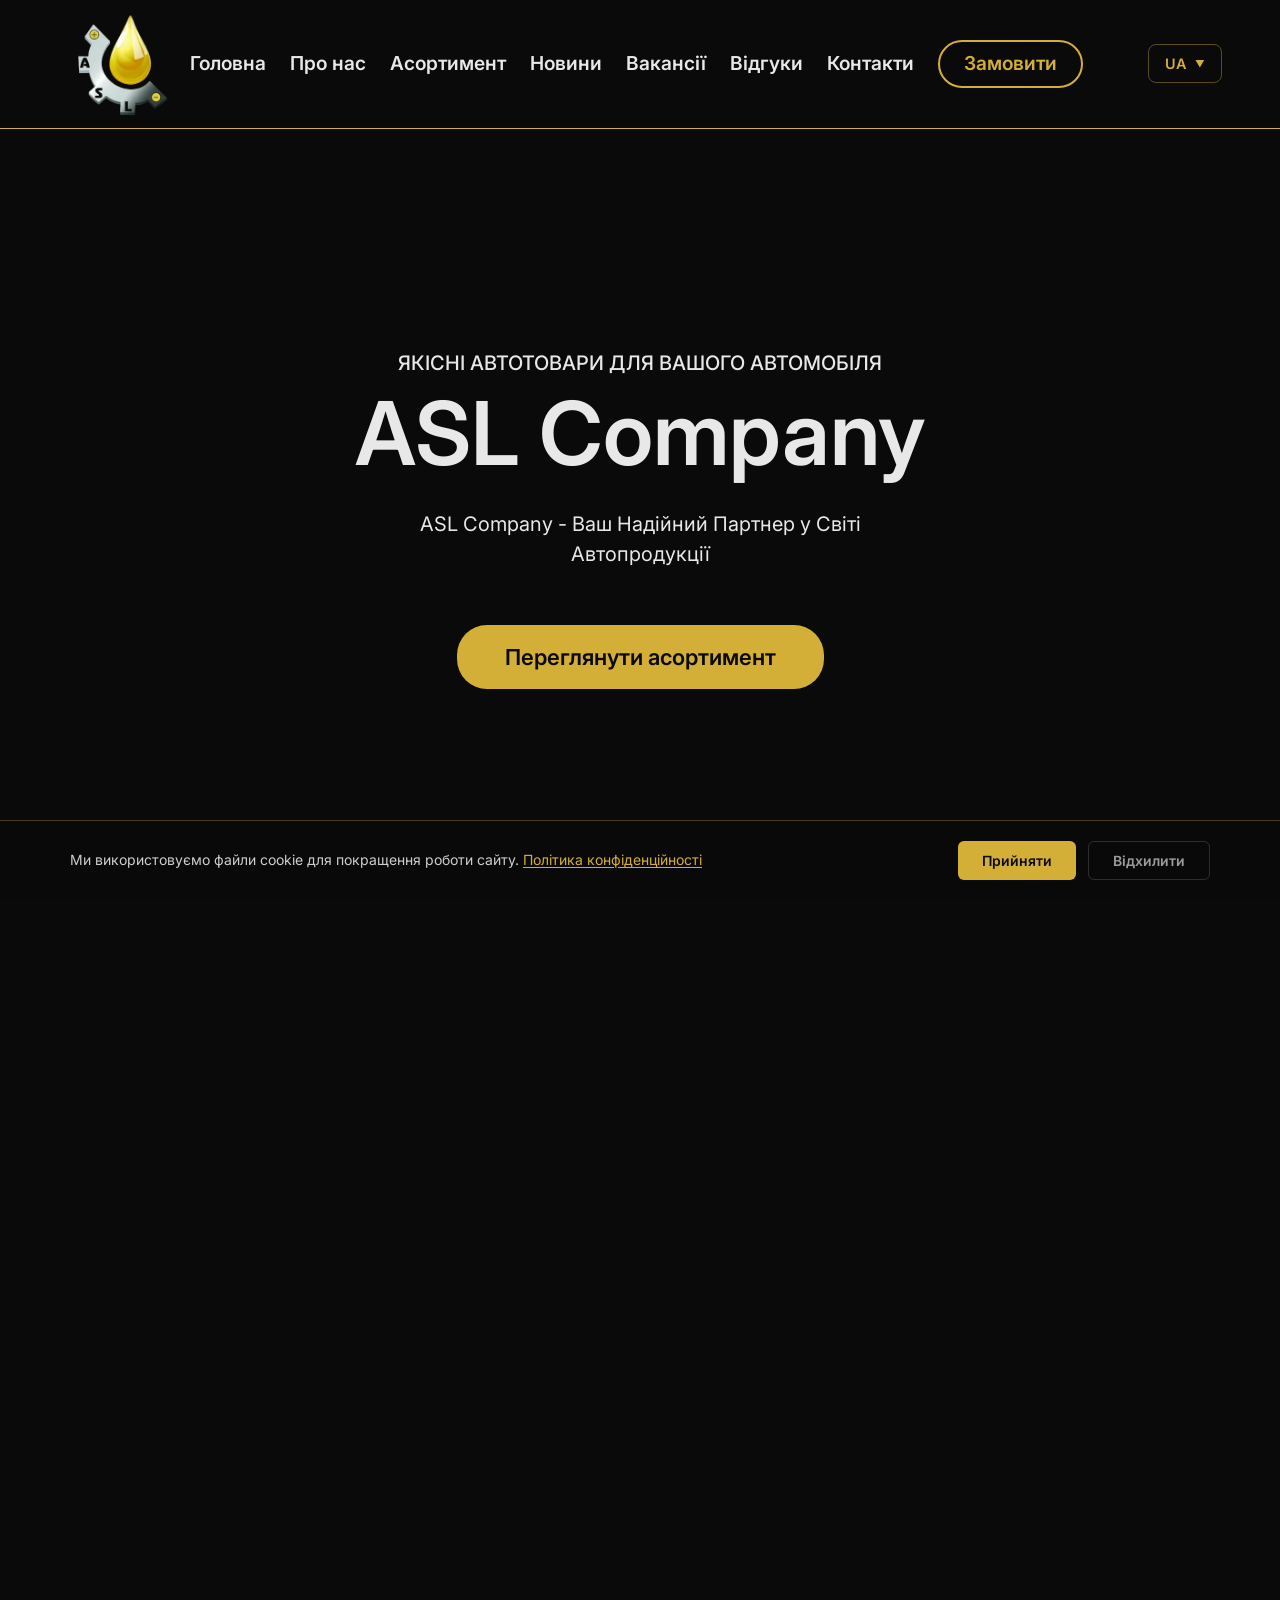
==== commit 17c83cb2: "update" ====
--- a/index.html
+++ b/index.html
@@ -6,16 +6,62 @@
   <meta name="viewport" content="width=device-width, initial-scale=1.0" />
   <link rel="icon" type="image/png" href="Materials/erasebg-transformed.png" />
   <title>ASL Company - Головна</title>
+  <meta name="description" content="ASL Company — надійний постачальник моторних олив, акумуляторів, автохімії та аксесуарів в Україні. Оптові та роздрібні продажі у Дніпрі." />
+  <meta name="keywords" content="ASL Company, моторні оливи, акумулятори, автохімія, антифриз, мастила, фільтри, автотовари, Дніпро" />
+  <link rel="canonical" href="https://aslcompany.com.ua/" />
+  <meta property="og:type" content="website" />
+  <meta property="og:title" content="ASL Company — Якісні автотовари для Вашого автомобіля" />
+  <meta property="og:description" content="Надійний постачальник моторних олив, акумуляторів, автохімії та аксесуарів в Україні." />
+  <meta property="og:image" content="https://aslcompany.com.ua/Materials/erasebg-transformed.png" />
+  <meta property="og:url" content="https://aslcompany.com.ua/" />
+  <meta property="og:locale" content="uk_UA" />
+  <meta property="og:site_name" content="ASL Company" />
   <link rel="stylesheet" href="css/style.css?v=5" />
   <link rel="stylesheet" href="css/responsive-new.css?v=22" />
   <script src="js/translations.js"></script>
+  <script type="application/ld+json">
+  {
+    "@context": "https://schema.org",
+    "@type": "Organization",
+    "name": "ASL Company",
+    "url": "https://aslcompany.com.ua",
+    "logo": "https://aslcompany.com.ua/Materials/erasebg-transformed.png",
+    "description": "Надійний постачальник моторних олив, акумуляторів, автохімії та аксесуарів в Україні.",
+    "contactPoint": [
+      {
+        "@type": "ContactPoint",
+        "telephone": "+380504032535",
+        "contactType": "sales",
+        "areaServed": "UA",
+        "availableLanguage": ["Ukrainian", "Russian", "English"]
+      },
+      {
+        "@type": "ContactPoint",
+        "telephone": "+380981603707",
+        "contactType": "sales",
+        "areaServed": "UA",
+        "availableLanguage": ["Ukrainian", "Russian", "English"]
+      }
+    ],
+    "address": {
+      "@type": "PostalAddress",
+      "streetAddress": "просп. Богдана Хмельницького, 156А",
+      "addressLocality": "Дніпро",
+      "addressRegion": "Дніпропетровська область",
+      "postalCode": "49000",
+      "addressCountry": "UA"
+    },
+    "email": "ASLcompany@gmail.com",
+    "sameAs": []
+  }
+  </script>
 </head>
 
 <body>
   <div class="wrapper">
     <header class="header">
       <div class="header__container">
-        <a href="index.html" class="header__logo logo"><img src="Materials/erasebg-transformed.png" alt="ASL Company logo" /></a>
+        <a href="index.html" class="header__logo logo"><img src="Materials/erasebg-transformed.webp" alt="ASL Company logo" /></a>
         <div class="header__navigation">
           <div class="header__menu menu">
             <nav class="menu__body">
@@ -76,7 +122,7 @@
       </section>
       <section class="page__about about">
         <div class="about__container">
-          <div class="about__image"><img src="Materials/photo_aboute.jpg" alt="img" /></div>
+          <div class="about__image"><img loading="lazy" src="Materials/photo_aboute.webp" alt="img" /></div>
           <div class="about__content">
             <h2 class="about__title title" data-i18n="home.about.title">Про нас</h2>
             <div class="about__text">
@@ -99,7 +145,7 @@
               <div class="services__item item-services">
                 <a class="item-services__top" href="assortiment.html#batteries">
                   <div class="item-services__image">
-                    <img src="Materials/15.png" alt="Акумулятори" />
+                    <img loading="lazy" src="Materials/15.webp" alt="Акумулятори" />
                   </div>
                   <h3 class="item-services__title" data-i18n="home.services.batteries">АКБ</h3>
                 </a>
@@ -113,7 +159,7 @@
               <div class="services__item item-services">
                 <a class="item-services__top" href="assortiment.html#oils">
                   <div class="item-services__image">
-                    <img src="Materials/16.png" alt="Оливи" />
+                    <img loading="lazy" src="Materials/16.webp" alt="Оливи" />
                   </div>
                   <h3 class="item-services__title" data-i18n="home.services.oils">Оливи</h3>
                 </a>
@@ -127,7 +173,7 @@
               <div class="services__item item-services">
                 <a class="item-services__top" href="assortiment.html#greases">
                   <div class="item-services__image">
-                    <img src="Materials/22.png" alt="Мастила" />
+                    <img loading="lazy" src="Materials/22.webp" alt="Мастила" />
                   </div>
                   <h3 class="item-services__title" data-i18n="home.services.greases">Мастила</h3>
                 </a>
@@ -141,7 +187,7 @@
               <div class="services__item item-services">
                 <a class="item-services__top" href="assortiment.html#coolants">
                   <div class="item-services__image">
-                    <img src="Materials/17.png" alt="Антифриз" />
+                    <img loading="lazy" src="Materials/17.webp" alt="Антифриз" />
                   </div>
                   <h3 class="item-services__title" data-i18n="home.services.coolants">Антифриз</h3>
                 </a>
@@ -155,7 +201,7 @@
               <div class="services__item item-services">
                 <a class="item-services__top" href="assortiment.html#brakes">
                   <div class="item-services__image">
-                    <img src="Materials/21.png" alt="Гальмівні рідини" />
+                    <img loading="lazy" src="Materials/21.webp" alt="Гальмівні рідини" />
                   </div>
                   <h3 class="item-services__title" data-i18n="home.services.brakes">Гальмівна рідина</h3>
                 </a>
@@ -169,7 +215,7 @@
               <div class="services__item item-services">
                 <a class="item-services__top" href="assortiment.html#filters">
                   <div class="item-services__image">
-                    <img src="Materials/19.png" alt="Фільтри" />
+                    <img loading="lazy" src="Materials/19.webp" alt="Фільтри" />
                   </div>
                   <h3 class="item-services__title" data-i18n="home.services.filters">Фільтра</h3>
                 </a>
@@ -183,7 +229,7 @@
               <div class="services__item item-services">
                 <a class="item-services__top" href="assortiment.html#chem">
                   <div class="item-services__image">
-                    <img src="Materials/14.png" alt="Автохімія" />
+                    <img loading="lazy" src="Materials/14.webp" alt="Автохімія" />
                   </div>
                   <h3 class="item-services__title" data-i18n="home.services.chem">Авто хімія</h3>
                 </a>
@@ -197,7 +243,7 @@
               <div class="services__item item-services">
                 <a class="item-services__top" href="assortiment.html#washer">
                   <div class="item-services__image">
-                    <img src="Materials/23.png" alt="Омивач скла" />
+                    <img loading="lazy" src="Materials/23.webp" alt="Омивач скла" />
                   </div>
                   <h3 class="item-services__title" data-i18n="home.services.washer">Омивачі скла</h3>
                 </a>
@@ -228,7 +274,7 @@
             <div class="news__column">
               <div class="news__item item-news" data-news-id="1">
                 <div class="item-news__image">
-                  <img src="Materials/oil.jpg" alt="Розширення асортименту" />
+                  <img loading="lazy" src="Materials/oil.webp" alt="Розширення асортименту" />
                 </div>
                 <h3 class="item-news__title" data-i18n="news.title1">Розширення асортименту моторних олив</h3>
                 <div class="item-news__text" data-i18n="news.text1">
@@ -241,7 +287,7 @@
             <div class="news__column">
               <div class="news__item item-news" data-news-id="2">
                 <div class="item-news__image">
-                  <img src="Materials/AKM.jpg" alt="Акумулятори" />
+                  <img loading="lazy" src="Materials/AKM.webp" alt="Акумулятори" />
                 </div>
                 <h3 class="item-news__title" data-i18n="news.title2">Нові акумулятори Quantum та Force Racing</h3>
                 <div class="item-news__text" data-i18n="news.text2">
@@ -254,7 +300,7 @@
             <div class="news__column">
               <div class="news__item item-news" data-news-id="3">
                 <div class="item-news__image">
-                  <img src="Materials/Avtohim.jpg" alt="Автохімія" />
+                  <img loading="lazy" src="Materials/Avtohim.webp" alt="Автохімія" />
                 </div>
                 <h3 class="item-news__title" data-i18n="news.title3">Знижки на автохімію до кінця року</h3>
                 <div class="item-news__text" data-i18n="news.text3">
@@ -278,7 +324,7 @@
           </div>
           <div class="testimonial__item item-testimonial">
             <div class="item-testimonial__image">
-              <img src="img/home/user.png" alt="user" />
+              <img loading="lazy" src="img/home/user.png" alt="user" />
             </div>
             <h4 class="item-testimonial__title">Іван Петренко</h4>
             <div class="item-testimonial__caption">Директор автомагазину</div>
@@ -290,7 +336,7 @@
       </section>
       <section class="page__outro outro outro_home">
         <div class="outro__background">
-          <img src="Materials/2021CARS_AUDIEtron.webp" alt="Автомобіль" />
+          <img loading="lazy" src="Materials/2021CARS_AUDIEtron.webp" alt="Автомобіль" />
         </div>
         <div class="outro__container">
           <h2 class="outro__title title">Зв'яжіться з нами</h2>
@@ -308,7 +354,7 @@
       <div class="news-modal__content">
         <button class="news-modal__close" aria-label="Закрити">&times;</button>
         <div class="news-modal__image">
-          <img src="" alt="" id="modalImage" />
+          <img loading="lazy" src="" alt="" id="modalImage" />
         </div>
         <div class="news-modal__body">
           <div class="news-modal__meta">
@@ -325,7 +371,7 @@
     <footer class="footer">
       <div class="footer__container">
         <a href="#" class="footer__policy">Політика конфіденційності – Умови використання</a>
-        <a href="index.html" class="footer__logo logo"><img src="Materials/erasebg-transformed.png" alt="ASL Company logo" /></a>
+        <a href="index.html" class="footer__logo logo"><img loading="lazy" src="Materials/erasebg-transformed.webp" alt="ASL Company logo" /></a>
         <div class="footer__copyright">Copyright © 2025 ASL company – Всі права захищені</div>
       </div>
     </footer>
--- a/css/style.css
+++ b/css/style.css
@@ -1564,6 +1564,127 @@
   margin-bottom: 15px;
 }
 
+.contact__form-wrapper {
+  flex: 1;
+  max-width: 545px;
+}
+
+.contact-form {
+  display: flex;
+  flex-direction: column;
+  gap: 20px;
+}
+
+.contact-form__group {
+  display: flex;
+  flex-direction: column;
+  gap: 8px;
+}
+
+.contact-form__label {
+  font-size: 14px;
+  font-weight: 600;
+  text-transform: uppercase;
+  letter-spacing: 0.04em;
+  color: #D4AF37;
+}
+
+.contact-form__input,
+.contact-form__textarea {
+  width: 100%;
+  padding: 14px 18px;
+  font-size: 16px;
+  font-family: "Inter", sans-serif;
+  color: #fff;
+  background: rgba(255, 255, 255, 0.05);
+  border: 1px solid rgba(212, 175, 55, 0.3);
+  border-radius: 8px;
+  outline: none;
+  transition: border-color 0.3s, background 0.3s;
+}
+
+.contact-form__input::placeholder,
+.contact-form__textarea::placeholder {
+  color: rgba(255, 255, 255, 0.3);
+}
+
+.contact-form__input:focus,
+.contact-form__textarea:focus {
+  border-color: #D4AF37;
+  background: rgba(255, 255, 255, 0.08);
+}
+
+.contact-form__textarea {
+  resize: vertical;
+  min-height: 120px;
+}
+
+.contact-form__submit {
+  align-self: flex-start;
+  cursor: pointer;
+  transition: transform 0.2s, box-shadow 0.2s;
+}
+
+.contact-form__submit:hover {
+  transform: translateY(-2px);
+  box-shadow: 0 4px 15px rgba(212, 175, 55, 0.3);
+}
+
+.contact-form__submit:active {
+  transform: translateY(0);
+}
+
+.contact-form__status {
+  font-size: 14px;
+  min-height: 20px;
+}
+
+.contact-form__status--success {
+  color: #4caf50;
+}
+
+.contact-form__status--error {
+  color: #f44336;
+}
+
+.contact__form-wrapper.reveal-up {
+  opacity: 0;
+  transform: translateY(30px);
+  transition: opacity 0.7s ease-out, transform 0.7s ease-out;
+}
+
+.contact__form-wrapper.reveal-up.in-view {
+  opacity: 1;
+  transform: translateY(0);
+}
+
+.contact-form__group.reveal-up {
+  opacity: 0;
+  transform: translateY(20px);
+  transition: opacity 0.5s ease-out, transform 0.5s ease-out;
+}
+
+.contact-form__group.reveal-up.in-view {
+  opacity: 1;
+  transform: translateY(0);
+}
+
+.contact-form__group:nth-child(1).reveal-up { transition-delay: 0.1s; }
+.contact-form__group:nth-child(2).reveal-up { transition-delay: 0.2s; }
+.contact-form__group:nth-child(3).reveal-up { transition-delay: 0.3s; }
+.contact-form__group:nth-child(4).reveal-up { transition-delay: 0.4s; }
+
+.contact-form__submit {
+  opacity: 0;
+  transform: translateY(15px);
+  transition: opacity 0.5s ease-out 0.5s, transform 0.5s ease-out 0.5s;
+}
+
+.contact__form-wrapper.in-view .contact-form__submit {
+  opacity: 1;
+  transform: translateY(0);
+}
+
 iframe {
   width: 100vw;
   height: 482px;
@@ -2350,6 +2471,14 @@
     padding-top: 80px;
     gap: 50px;
     padding-bottom: 80px;
+  }
+
+  .contact__form-wrapper {
+    max-width: 100%;
+  }
+
+  .contact-form__submit {
+    width: 100%;
   }
 
   .icon-menu span {
@@ -3675,4 +3804,117 @@
   .brand__logo-label {
     font-size: 0.8rem;
   }
+}
+
+/* ************** COOKIE BANNER **************** */
+.cookie-banner {
+  position: fixed;
+  bottom: 0;
+  left: 0;
+  right: 0;
+  z-index: 9999;
+  background: rgba(10, 10, 10, 0.97);
+  border-top: 1px solid rgba(212, 175, 55, 0.3);
+  backdrop-filter: blur(12px);
+  -webkit-backdrop-filter: blur(12px);
+  transform: translateY(100%);
+  opacity: 0;
+  transition: transform 0.5s cubic-bezier(0.16, 1, 0.3, 1), opacity 0.4s ease;
+  pointer-events: none;
+}
+
+.cookie-banner--visible {
+  transform: translateY(0);
+  opacity: 1;
+  pointer-events: auto;
+}
+
+.cookie-banner__container {
+  max-width: 1200px;
+  margin: 0 auto;
+  padding: 20px 30px;
+  display: flex;
+  align-items: center;
+  justify-content: space-between;
+  gap: 24px;
+}
+
+.cookie-banner__text {
+  font-size: 14px;
+  line-height: 1.6;
+  color: rgba(255, 255, 255, 0.8);
+  flex: 1;
+}
+
+.cookie-banner__link {
+  color: #D4AF37;
+  text-decoration: underline;
+  text-underline-offset: 2px;
+  transition: color 0.2s;
+}
+
+.cookie-banner__link:hover {
+  color: #f0d060;
+}
+
+.cookie-banner__actions {
+  display: flex;
+  gap: 12px;
+  flex-shrink: 0;
+}
+
+.cookie-banner__accept {
+  padding: 10px 24px;
+  font-size: 14px;
+  font-weight: 600;
+  font-family: "Inter", sans-serif;
+  color: #0a0a0a;
+  background: #D4AF37;
+  border: none;
+  border-radius: 6px;
+  cursor: pointer;
+  transition: background 0.2s, transform 0.15s;
+}
+
+.cookie-banner__accept:hover {
+  background: #f0d060;
+  transform: translateY(-1px);
+}
+
+.cookie-banner__decline {
+  padding: 10px 24px;
+  font-size: 14px;
+  font-weight: 600;
+  font-family: "Inter", sans-serif;
+  color: rgba(255, 255, 255, 0.6);
+  background: transparent;
+  border: 1px solid rgba(255, 255, 255, 0.15);
+  border-radius: 6px;
+  cursor: pointer;
+  transition: border-color 0.2s, color 0.2s;
+}
+
+.cookie-banner__decline:hover {
+  color: #fff;
+  border-color: rgba(255, 255, 255, 0.4);
+}
+
+@media (max-width: 767px) {
+  .cookie-banner__container {
+    flex-direction: column;
+    padding: 18px 20px;
+    gap: 16px;
+    text-align: center;
+  }
+
+  .cookie-banner__actions {
+    width: 100%;
+    justify-content: center;
+  }
+
+  .cookie-banner__accept,
+  .cookie-banner__decline {
+    flex: 1;
+    max-width: 160px;
+  }
 }
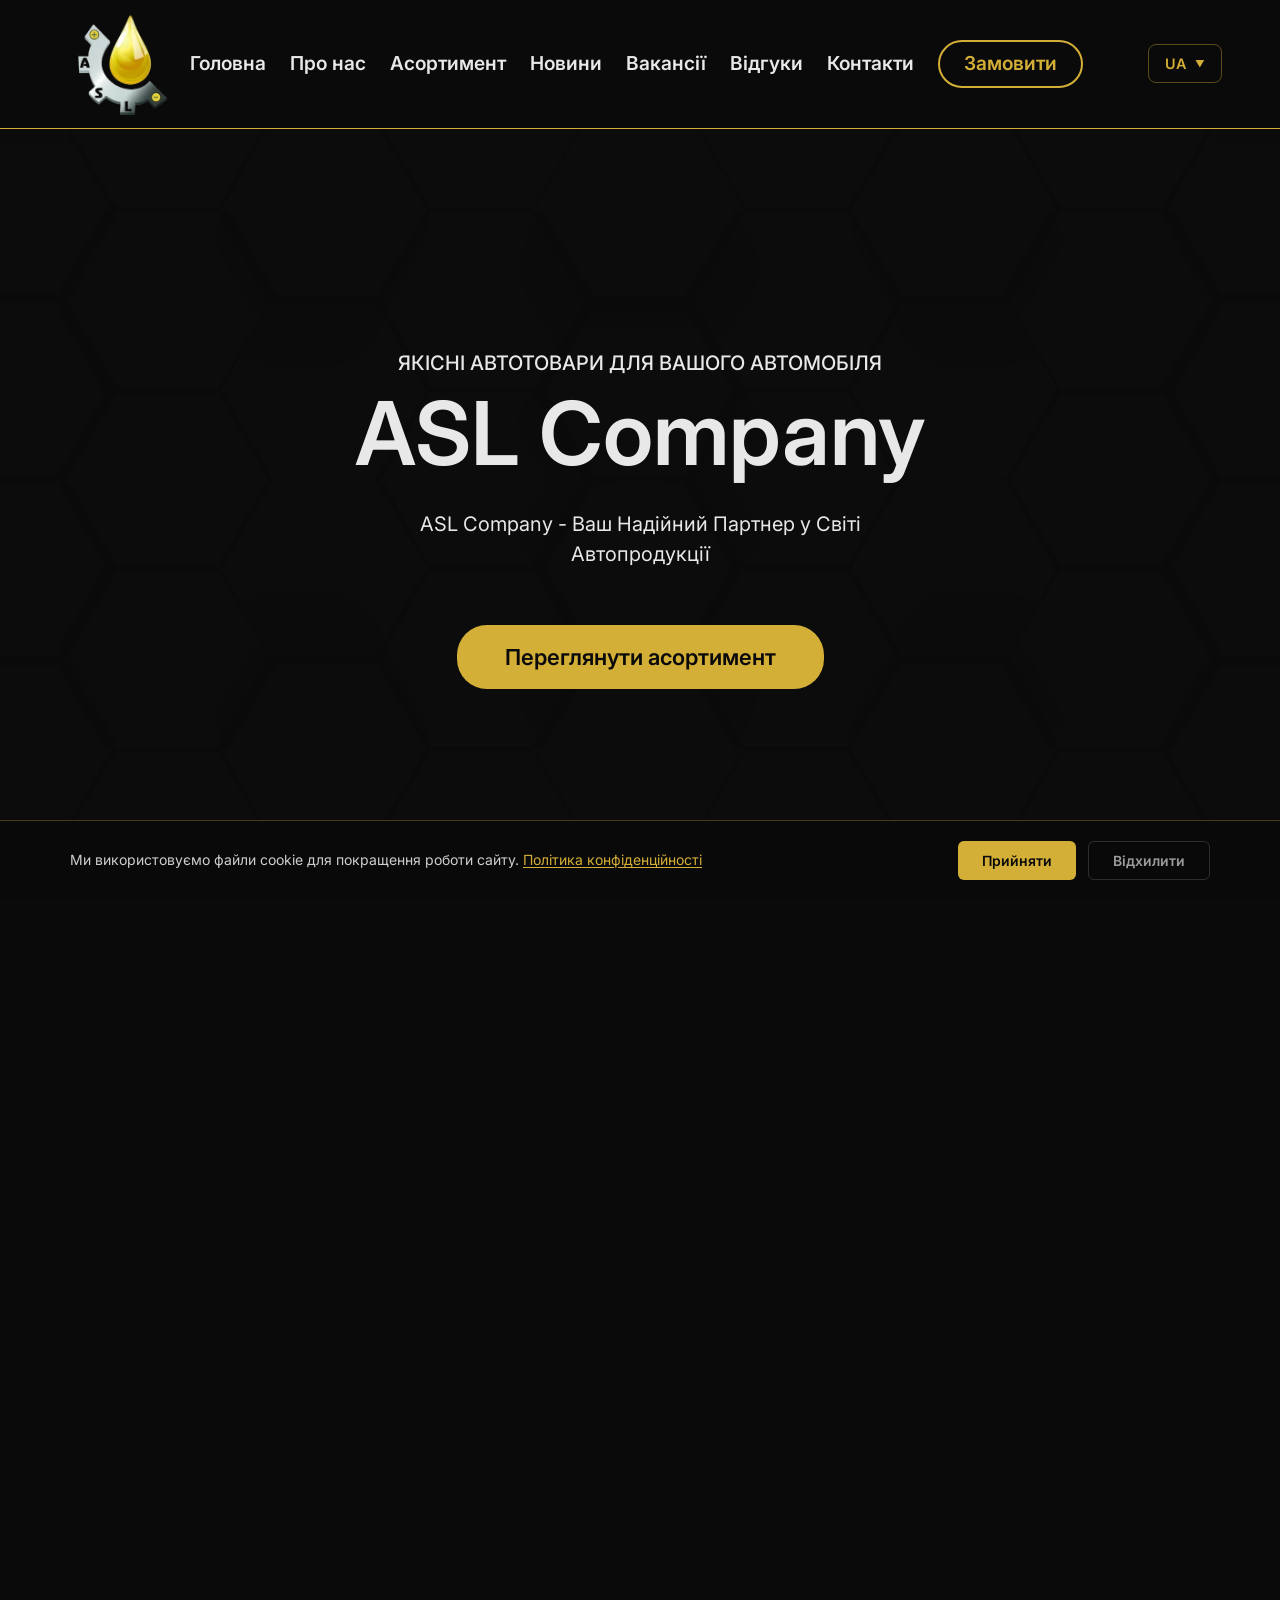
==== commit d589fa9e: "update" ====
--- a/index.html
+++ b/index.html
@@ -16,9 +16,8 @@
   <meta property="og:url" content="https://aslcompany.com.ua/" />
   <meta property="og:locale" content="uk_UA" />
   <meta property="og:site_name" content="ASL Company" />
-  <link rel="stylesheet" href="css/style.css?v=5" />
-  <link rel="stylesheet" href="css/responsive-new.css?v=22" />
-  <script src="js/translations.js"></script>
+  <link rel="stylesheet" href="css/style.css?v=8" />
+  <link rel="stylesheet" href="css/responsive-new.css?v=41" />
   <script type="application/ld+json">
   {
     "@context": "https://schema.org",
@@ -323,9 +322,7 @@
             Відмінна якість продукції та швидка доставка. ASL company - це надійний партнер для нашого бізнесу!
           </div>
           <div class="testimonial__item item-testimonial">
-            <div class="item-testimonial__image">
-              <img loading="lazy" src="img/home/user.png" alt="user" />
-            </div>
+            <div class="item-testimonial__avatar">ІП</div>
             <h4 class="item-testimonial__title">Іван Петренко</h4>
             <div class="item-testimonial__caption">Директор автомагазину</div>
           </div>
--- a/css/style.css
+++ b/css/style.css
@@ -68,6 +68,33 @@
   font-size: 1.1rem;
   color: #e8e8e8;
   background-color: #0a0a0a;
+  background-image: url("../img/back/Desktop (up to 1920px).png");
+  background-size: cover;
+  background-position: center top;
+  background-repeat: no-repeat;
+  background-attachment: fixed;
+}
+
+@media (max-width: 440px) {
+  body {
+    background-image: url("../img/back/Mobile (up to 440px).png");
+  }
+}
+
+/* Background image visible on specific pages/sections */
+body.assortment .services,
+body.allbrands-page .services {
+  background: transparent;
+}
+
+body.brand-page .brand,
+body.brand-page .back-button {
+  background: transparent;
+}
+
+
+.page__news.news {
+  background: transparent;
 }
 
 html {
@@ -380,7 +407,7 @@
 /* *****************HOME**************** */
 
 .main {
-  background: url("../img/home/background_placeholder.png") center / cover no-repeat;
+  background: url("../img/home/background_placeholder.webp") center / cover no-repeat;
   min-height: 100vh;
   position: relative;
   overflow: hidden;
@@ -534,7 +561,7 @@
 /* ************ABOUT**************** */
 
 .main_about {
-  background: url("../Materials/photo_2025-10-28_22-23-00.jpg") center top / cover no-repeat;
+  background: url("../Materials/photo_2025-10-28_22-23-00.webp") center top / cover no-repeat;
   position: relative;
 }
 
@@ -592,7 +619,7 @@
 }
 
 .outro_about {
-  background: url("../Materials/photo_2025-10-28_22-23-00.jpg") center bottom / cover no-repeat;
+  background: url("../Materials/photo_2025-10-28_22-23-00.webp") center bottom / cover no-repeat;
   position: relative;
 }
 
@@ -615,7 +642,7 @@
 /* **************SERVICES**************** */
 
 .main_services {
-  background: url("../Materials/fonassortiment.jpg") center top / cover no-repeat;
+  background: url("../Materials/fonassortiment.webp") center top / cover no-repeat;
   position: relative;
 }
 
@@ -637,7 +664,7 @@
 
 /* Brand page specific background */
 .brand-page .main_services {
-  background: url("../Materials/fonassortiment.jpg") center top / cover no-repeat;
+  background: url("../Materials/fonassortiment.webp") center top / cover no-repeat;
 }
 
 /* Brand website link styling */
@@ -997,7 +1024,7 @@
 }
 
 .outro_services {
-  background: url("../Materials/fonassortiment.jpg") center bottom / cover no-repeat;
+  background: url("../Materials/fonassortiment.webp") center bottom / cover no-repeat;
   position: relative;
 }
 
@@ -1029,11 +1056,13 @@
   .news__row {
     display: flex;
     overflow-x: auto;
-    scroll-snap-type: x mandatory;
+    overflow-y: hidden;
+    scroll-snap-type: x proximity;
     gap: 1.25rem;
     padding-bottom: 0.5rem;
     -ms-overflow-style: none; /* IE/Edge */
     scrollbar-width: none;    /* Firefox */
+    overscroll-behavior-x: contain;
   }
   .services__row::-webkit-scrollbar,
   .news__row::-webkit-scrollbar { display: none; }
@@ -1091,8 +1120,10 @@
   .news__row {
     display: flex;
     overflow-x: auto;
-    scroll-snap-type: x mandatory;
+    overflow-y: hidden;
+    scroll-snap-type: x proximity;
     gap: 1.25rem;
+    overscroll-behavior-x: contain;
   }
   .news__row .news__column { flex: 0 0 calc(33.333% - 0.84rem); }
   .news__row + .carousel-nav { display: flex; }
@@ -1102,10 +1133,12 @@
 .news__row {
   display: flex;
   overflow-x: auto;
-  scroll-snap-type: x mandatory;
+  overflow-y: hidden;
+  scroll-snap-type: x proximity;
   gap: 1.5rem;
   -ms-overflow-style: none;
   scrollbar-width: none;
+  overscroll-behavior-x: contain;
 }
 .news__row::-webkit-scrollbar { display: none; }
 .news__row .news__column { flex: 0 0 calc(33.333% - 1rem); }
@@ -1133,6 +1166,7 @@
   grid-template-columns: repeat(3, 1fr);
   gap: 2rem;
   margin-bottom: 1.5rem;
+  overflow: visible;
 }
 
 .news__column {
@@ -1146,11 +1180,18 @@
   background-color: #1a1a1a;
   border-radius: 16px;
   overflow: hidden;
-  transition: transform 0.3s ease;
+  border: 1px solid transparent;
+  transition: transform 0.3s ease, box-shadow 0.3s ease, border-color 0.3s ease;
 }
 
 .news__item:hover {
   transform: translateY(-5px);
+  box-shadow: 0 10px 30px rgba(212, 175, 55, 0.15);
+  border-color: rgba(212, 175, 55, 0.3);
+}
+
+.news__item:hover .item-news__image img {
+  transform: scale(1.05);
 }
 
 .item-news__image {
@@ -1163,6 +1204,7 @@
   width: 100%;
   height: 100%;
   object-fit: cover;
+  transition: transform 0.5s ease;
 }
 
 .item-news__title {
@@ -1284,18 +1326,18 @@
   hyphens: none;
 }
 
-.item-testimonial__image {
-  max-width: 64px;
-  margin: 0 auto;
-  margin-bottom: 1.063rem;
+.item-testimonial__avatar {
+  width: 64px;
   height: 64px;
-}
-
-.item-testimonial__image img {
-  width: 100%;
-  height: 100%;
-  object-fit: cover;
+  margin: 0 auto 1.063rem;
   border-radius: 50%;
+  background: linear-gradient(135deg, #D4AF37, #b8962e);
+  color: #fff;
+  display: flex;
+  align-items: center;
+  justify-content: center;
+  font-size: 1.25rem;
+  font-weight: 700;
 }
 
 .item-testimonial__title {
@@ -1482,7 +1524,7 @@
 /* ****************CONTACT PAGE****************/
 
 .main_contact {
-  background: url("../Materials/cc27128215dfe8dca949e740c59b9281.jpg") center / cover no-repeat;
+  background: url("../Materials/cc27128215dfe8dca949e740c59b9281.webp") center / cover no-repeat;
   position: relative;
 }
 
@@ -1533,7 +1575,7 @@
   gap: 24px;
 }
 
-.connect-contant__type {
+.connect-contact__type {
   margin-bottom: 4px;
   font-size: 18px;
   font-weight: 600;
@@ -1962,73 +2004,6 @@
 .faqs__title {
   text-align: center;
   margin-bottom: 80px;
-}
-
-.spollers-faq__item {
-  width: 100%;
-}
-
-.spollers-faq__item:not(:last-child) {
-  margin-bottom: 24px;
-}
-
-.spollers-faq__button {
-  display: inline-block;
-  border: 2px solid #D4AF37;
-  display: flex;
-  align-items: center;
-  justify-content: space-between;
-  width: 100%;
-  border-radius: 8px;
-  background-color: #1a1a1a;
-}
-
-.spollers-faq__button span {
-  padding-left: 40px;
-  padding-top: 32px;
-  padding-bottom: 32px;
-  font-weight: 600;
-}
-
-.spollers-faq__button img {
-  padding-right: 34.5px;
-}
-
-.spollers-faq__text {
-  max-height: 0;
-  overflow: hidden;
-  width: 100%;
-  display: block;
-}
-
-.spollers-faq__item.active .spollers-faq__text {
-  max-height: 1000px;
-  max-height: calc(1000px + 16px);
-}
-
-.spollers-faq__item.active .spollers-faq__button {
-  border-bottom: none;
-  border-radius: 8px 8px 0px 0px;
-}
-
-.spollers-faq__item.active .spollers-faq__button span {
-  padding-bottom: 32px;
-}
-
-.spollers-faq__item.active .spollers-faq__button img {
-  transform: translate(-34px, 0px) rotate(180deg);
-}
-
-.spollers-faq__inner {
-  padding-top: 20px;
-  padding-left: 40px;
-  border: 2px solid #D4AF37;
-  border-radius: 0px 0px 8px 8px;
-  line-height: 150%;
-  padding-bottom: 20px;
-  border-top: none;
-  padding-right: 100px;
-  background-color: #1a1a1a;
 }
 
 /* ****************TEAM PAGE**************** */
@@ -2388,28 +2363,6 @@
 }
 
 @media (max-width: 47.999rem) {
-  .spollers-faq__item.active .spollers-faq__button img {
-    transform: translate(-10px, -10px) rotate(180deg);
-  }
-
-  .spollers-faq__button span {
-    padding-top: 15px;
-    padding-left: 10px;
-    padding-bottom: 15px;
-    font-weight: 600;
-    font-size: 14px;
-  }
-
-  .spollers-faq__button img {
-    padding-right: 10px;
-  }
-
-  .spollers-faq__inner {
-    font-size: 16px;
-    padding-left: 10px;
-    line-height: 130%;
-  }
-
   .pricing__container {
     text-align: center;
     padding-top: 70px;
@@ -3697,6 +3650,133 @@
   transform: scale(1.1);
 }
 
+.brand__product-item { cursor: pointer; }
+
+/* ========= Product Lightbox ========= */
+.product-lightbox {
+  display: none;
+  position: fixed;
+  inset: 0;
+  z-index: 10000;
+  background: rgba(0, 0, 0, 0.92);
+  align-items: center;
+  justify-content: center;
+  animation: lightbox-fade-in 0.3s ease;
+}
+
+.product-lightbox.active { display: flex; }
+
+@keyframes lightbox-fade-in {
+  from { opacity: 0; }
+  to { opacity: 1; }
+}
+
+.product-lightbox__image {
+  max-width: 90vw;
+  max-height: 85vh;
+  object-fit: contain;
+  border-radius: 12px;
+  box-shadow: 0 10px 40px rgba(0, 0, 0, 0.6);
+  user-select: none;
+  -webkit-user-drag: none;
+  transition: opacity 0.25s ease;
+}
+
+.product-lightbox__close {
+  position: absolute;
+  top: 20px;
+  right: 24px;
+  background: none;
+  border: none;
+  color: #fff;
+  font-size: 2.5rem;
+  cursor: pointer;
+  z-index: 10001;
+  line-height: 1;
+  opacity: 0.7;
+  transition: opacity 0.3s ease, color 0.3s ease;
+}
+
+.product-lightbox__close:hover {
+  opacity: 1;
+  color: #D4AF37;
+}
+
+.product-lightbox__arrow {
+  position: absolute;
+  top: 50%;
+  transform: translateY(-50%);
+  background: rgba(212, 175, 55, 0.15);
+  border: 2px solid rgba(212, 175, 55, 0.4);
+  color: #D4AF37;
+  width: 52px;
+  height: 52px;
+  border-radius: 50%;
+  font-size: 1.5rem;
+  cursor: pointer;
+  display: flex;
+  align-items: center;
+  justify-content: center;
+  z-index: 10001;
+  transition: background 0.3s ease, border-color 0.3s ease;
+}
+
+.product-lightbox__arrow:hover {
+  background: rgba(212, 175, 55, 0.3);
+  border-color: #D4AF37;
+}
+
+.product-lightbox__arrow--prev { left: 20px; }
+.product-lightbox__arrow--next { right: 20px; }
+
+.product-lightbox__counter {
+  position: absolute;
+  bottom: 24px;
+  left: 50%;
+  transform: translateX(-50%);
+  color: rgba(255, 255, 255, 0.6);
+  font-size: 0.95rem;
+}
+
+.product-lightbox__dots {
+  display: none;
+}
+
+.product-lightbox__image.fade-out {
+  opacity: 0;
+}
+
+@media (max-width: 767px) {
+  .product-lightbox__arrow { display: none !important; }
+  .product-lightbox__counter { display: none; }
+  .product-lightbox__close { top: 12px; right: 14px; font-size: 2rem; }
+
+  .product-lightbox__dots {
+    display: flex;
+    position: absolute;
+    bottom: 28px;
+    left: 50%;
+    transform: translateX(-50%);
+    gap: 0.5rem;
+  }
+
+  .product-lightbox__dot {
+    width: 32px;
+    height: 4px;
+    background: rgba(212, 175, 55, 0.3);
+    border-radius: 2px;
+    border: none;
+    padding: 0;
+    cursor: pointer;
+    transition: all 0.3s ease;
+  }
+
+  .product-lightbox__dot.active {
+    background: #D4AF37;
+    width: 40px;
+  }
+}
+
 /* Опис бренду */
 .brand__description {
   max-width: 100%;
--- a/css/responsive-new.css
+++ b/css/responsive-new.css
@@ -452,12 +452,14 @@
     display: flex;
     flex-wrap: nowrap;
     overflow-x: auto;
-    scroll-snap-type: x mandatory;
+    overflow-y: hidden;
+    scroll-snap-type: x proximity;
     gap: 1rem;
     padding: 0 0 1rem 0;
     -webkit-overflow-scrolling: touch;
     scrollbar-width: none;
     justify-content: flex-start;
+    overscroll-behavior-x: contain;
   }
   
   .news__row::-webkit-scrollbar {
@@ -613,6 +615,7 @@
   }
 
   .assortment .brand-carousel {
+    --brand-gap: 52px;
     position: relative;
     overflow: visible;
     margin: 2rem 0 0;
